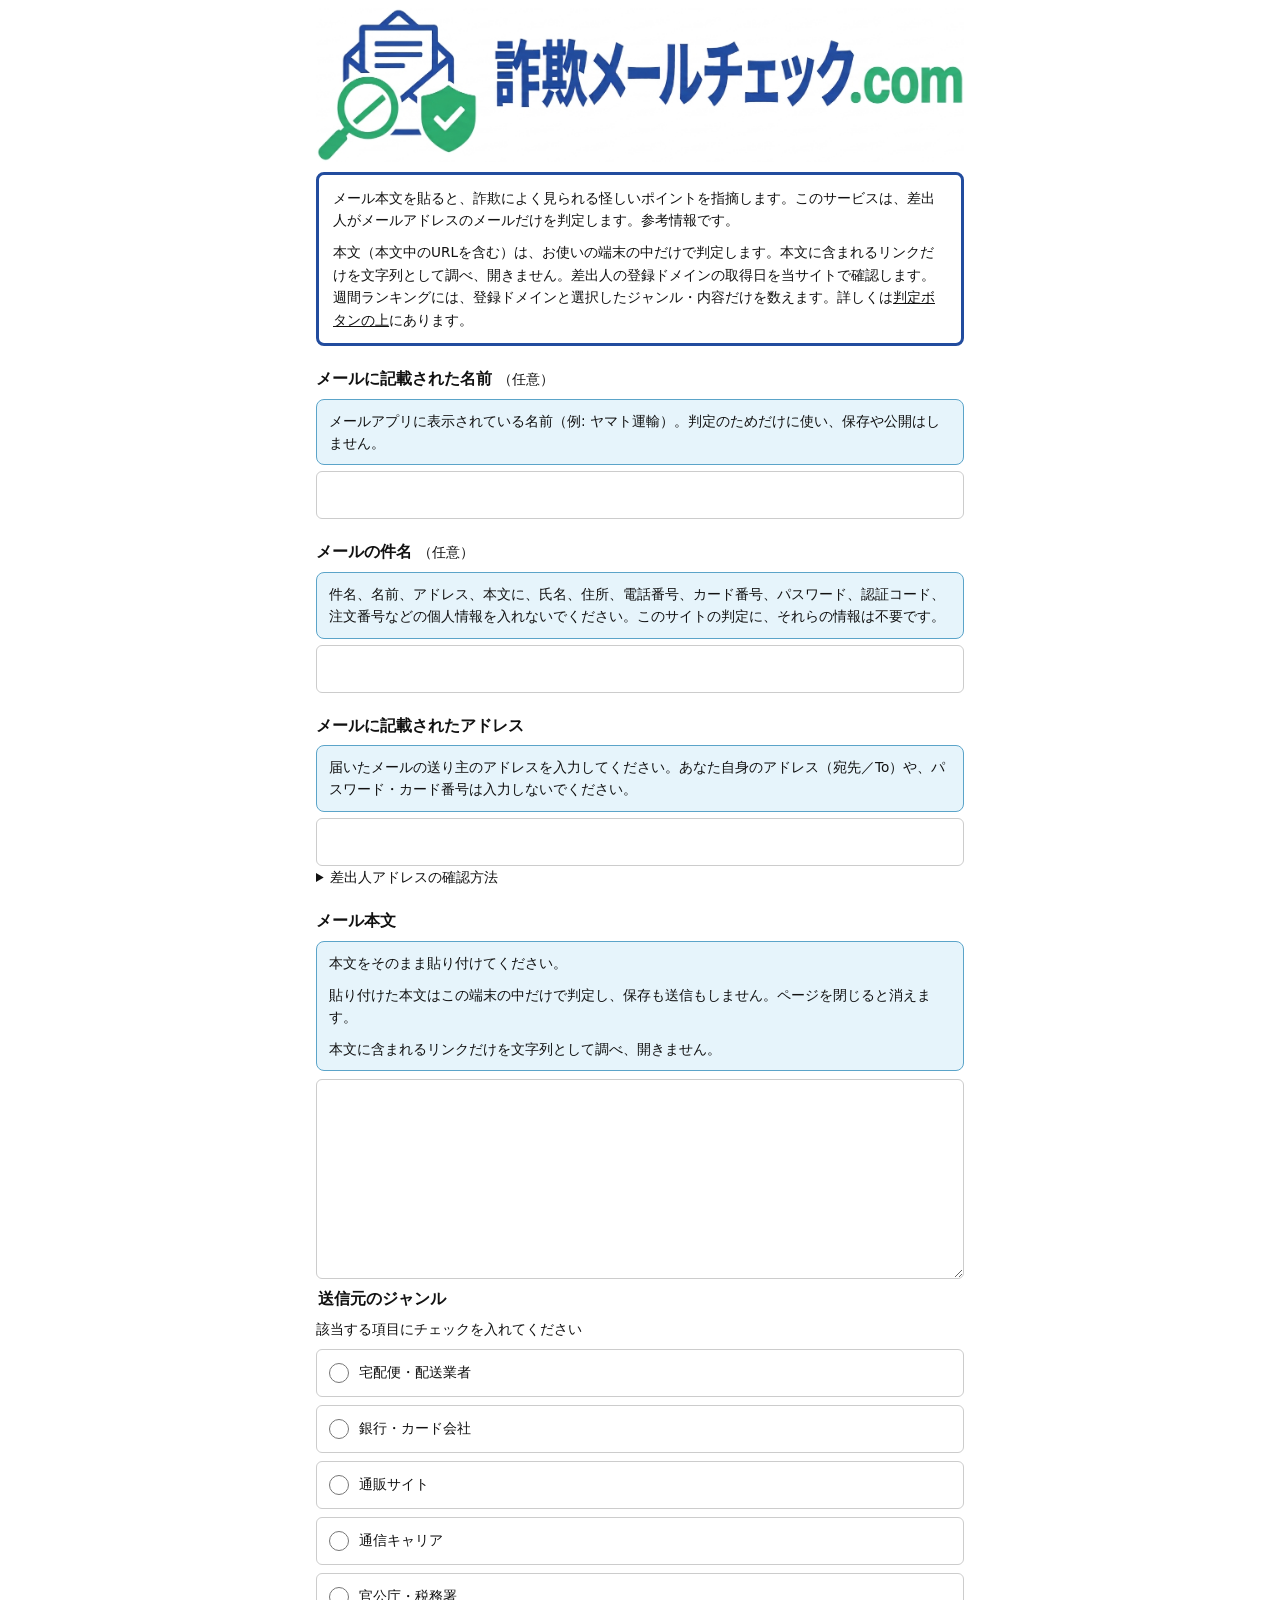
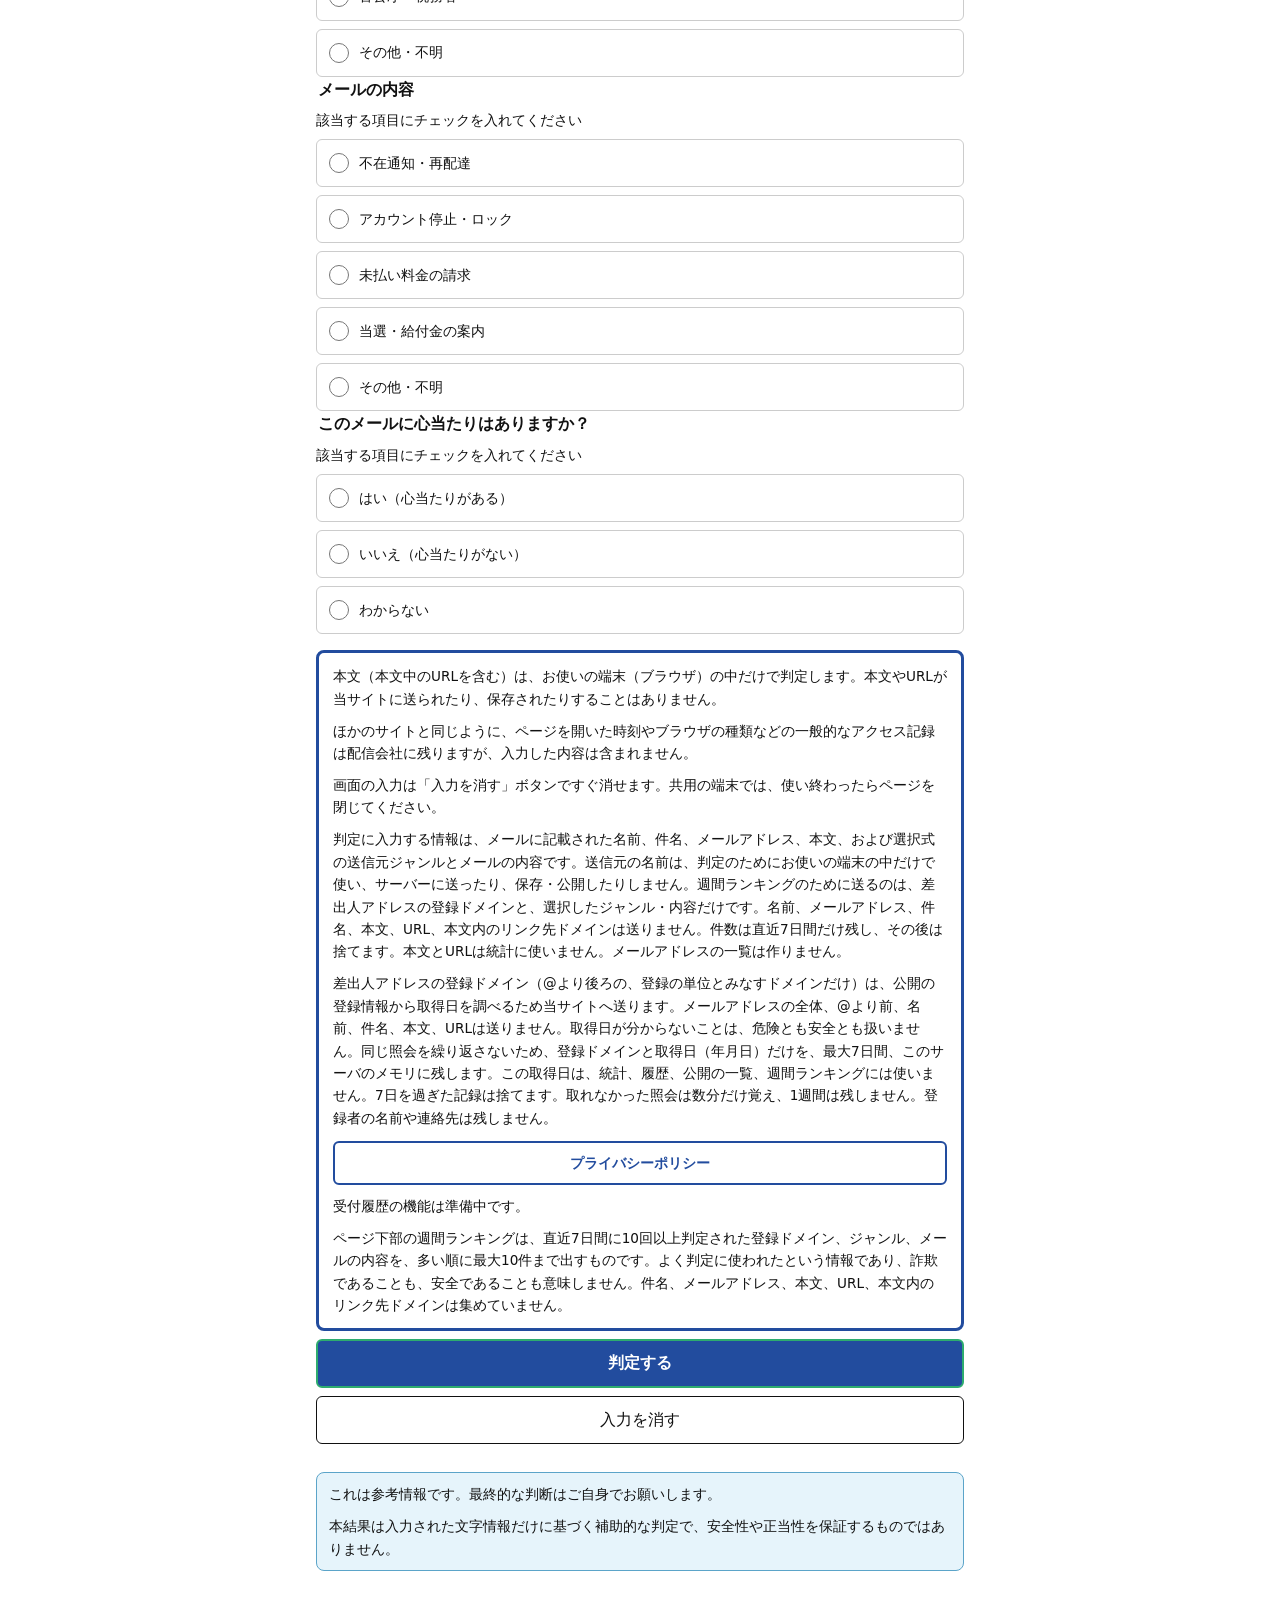
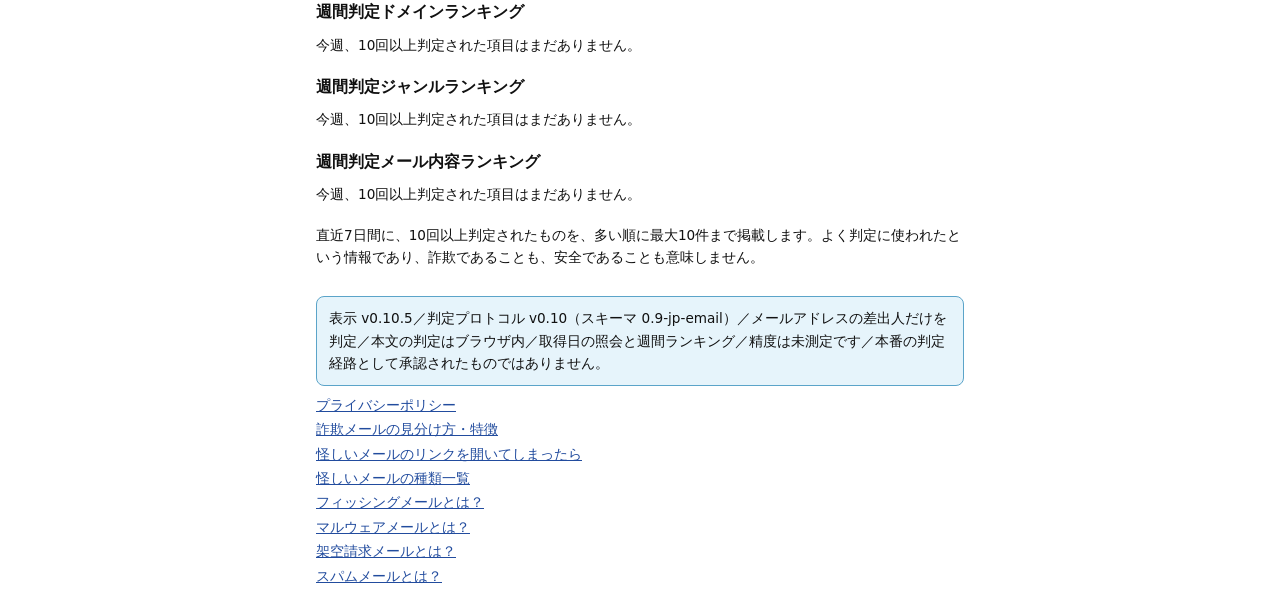
==== index.html @ 8ec95136 "v0.10.5: 判定ボタンの上にプライバシーの説明を戻す 同じ5つの段落を判定するボタンの上の白枠へ戻し、その末尾にプライバシーポリシーへの枠ボタンを置く。判定すると利用規約に同意する、という一文は" ====
<!doctype html>
<html lang="ja">
<head>
<meta charset="utf-8">
<meta name="viewport" content="width=device-width, initial-scale=1">
<title>詐欺メール判定.com — 怪しいメールのチェック（参考情報）</title>
<meta name="description" content="メールの文字情報から、詐欺によく見られる特徴を指摘します。差出人がメールアドレスのメールだけが対象です。参考情報であり、安全性を保証するものではありません。">
<meta property="og:title" content="詐欺メール判定.com">
<meta property="og:description" content="メール本文を貼ると、怪しいポイントを指摘します。参考情報です。">
<link rel="icon" href="data:image/svg+xml,%3Csvg xmlns='http://www.w3.org/2000/svg' viewBox='0 0 64 64'%3E%3Crect x='6' y='14' width='52' height='36' rx='4' fill='none' stroke='%23222' stroke-width='4'/%3E%3Cpath d='M8 17l24 18 24-18' fill='none' stroke='%23222' stroke-width='4'/%3E%3C/svg%3E">
<link rel="stylesheet" href="css/app.css">
</head>
<body class="home">
<a class="skip-link" href="#content">本文へ</a>
<header class="site-header">
  <div class="site-header-inner">
    <!-- ここはサイトのヘッダーです -->
    <h1 class="site-title"><a class="site-wordmark" href="index.html"><img src="img/sagi-mail-check-logo.png" alt="詐欺メールチェック.com" width="1552" height="369"></a></h1>
  </div>
</header>
<main class="site-main" id="content">
  <div class="mail-hantei">
  <div class="intro-block">
    <p class="lead">メール本文を貼ると、詐欺によく見られる怪しいポイントを指摘します。このサービスは、差出人がメールアドレスのメールだけを判定します。参考情報です。</p>
    <p class="privacy">本文（本文中のURLを含む）は、お使いの端末の中だけで判定します。本文に含まれるリンクだけを文字列として調べ、開きません。差出人の登録ドメインの取得日を当サイトで確認します。週間ランキングには、登録ドメインと選択したジャンル・内容だけを数えます。詳しくは<a href="#privacy_detail">判定ボタンの上</a>にあります。</p>
  </div>

  <form id="form" novalidate autocomplete="off" method="post">
    <!-- ここはメールに記載された名前の欄です。判定のその場だけ使い、保存・公開しません。 -->
    <label class="field" for="display_name" id="dn_label">メールに記載された名前 <span class="opt">（任意）</span></label>
    <span class="hint" id="dn_hint">メールアプリに表示されている名前（例: ヤマト運輸）。判定のためだけに使い、保存や公開はしません。</span>
    <input id="display_name" type="text" autocomplete="off" autocapitalize="off" spellcheck="false" maxlength="200">

    <label class="field" for="subject" id="subject_label">メールの件名 <span class="opt">（任意）</span></label>
    <p class="field-warn" id="subject_warn">件名、名前、アドレス、本文に、氏名、住所、電話番号、カード番号、パスワード、認証コード、注文番号などの個人情報を入れないでください。このサイトの判定に、それらの情報は不要です。</p>
    <input id="subject" type="text" autocomplete="off" autocapitalize="off" spellcheck="false" maxlength="300">

    <label class="field" for="from_email" id="from_label">メールに記載されたアドレス</label>
    <p class="from-warn" id="from_warn">届いたメールの送り主のアドレスを入力してください。あなた自身のアドレス（宛先／To）や、パスワード・カード番号は入力しないでください。電話番号やSMS・SNSの送信元は対象外です。</p>
    <input id="from_email" type="text" inputmode="email" autocomplete="off" autocapitalize="off" spellcheck="false" maxlength="320">
    <details class="from-help-details">
      <summary>差出人アドレスの確認方法</summary>
      <div class="from-help-body">
        <span class="hint" id="from_hint">例: notice@example.com</span>
        <p class="from-help" id="from_help">メール上部の差出人名の横にある詳細表示（▼など）を開き、『差出人／From』の@を含むアドレス全体を確認してください。アプリにより表示方法が異なります。返信画面や本文のリンクを開く必要はありません。見つからなければ無理に操作しないでください。</p>
        <p class="from-note" id="from_note">表示名やFromも偽装されるため、本物とは確認できません。</p>
      </div>
    </details>

    <label class="field" for="body" id="body_label">メール本文</label>
    <div class="body-notes">
      <span class="hint">本文をそのまま貼り付けてください。</span>
      <p class="hint" id="body_privacy">貼り付けた本文はこの端末の中だけで判定し、保存も送信もしません。ページを閉じると消えます。</p>
      <p class="hint" id="body_links">本文に含まれるリンクだけを文字列として調べ、開きません。</p>
    </div>
    <textarea id="body" maxlength="50000" autocomplete="off" spellcheck="false"></textarea>


    <!-- ここは送信元のジャンルの欄です -->
    <fieldset class="choice-set" id="genre_set" tabindex="-1">
      <legend id="genre_legend">送信元のジャンル</legend>
      <p class="choice-help">該当する項目にチェックを入れてください</p>
      <div class="choice-group context-group">
        <label class="context-option"><input type="radio" name="sender_genre" value="delivery"> 宅配便・配送業者</label>
        <label class="context-option"><input type="radio" name="sender_genre" value="bank"> 銀行・カード会社</label>
        <label class="context-option"><input type="radio" name="sender_genre" value="ec"> 通販サイト</label>
        <label class="context-option"><input type="radio" name="sender_genre" value="carrier"> 通信キャリア</label>
        <label class="context-option"><input type="radio" name="sender_genre" value="gov"> 官公庁・税務署</label>
        <label class="context-option"><input type="radio" name="sender_genre" value="other"> その他・不明</label>
      </div>
      <p class="choice-missing" id="genre_missing" hidden></p>
    </fieldset>

    <!-- ここはメールの内容の欄です -->
    <fieldset class="choice-set" id="content_set" tabindex="-1">
      <legend id="content_legend">メールの内容</legend>
      <p class="choice-help">該当する項目にチェックを入れてください</p>
      <div class="choice-group context-group">
        <label class="context-option"><input type="radio" name="mail_content" value="undelivered"> 不在通知・再配達</label>
        <label class="context-option"><input type="radio" name="mail_content" value="lock"> アカウント停止・ロック</label>
        <label class="context-option"><input type="radio" name="mail_content" value="unpaid"> 未払い料金の請求</label>
        <label class="context-option"><input type="radio" name="mail_content" value="prize"> 当選・給付金の案内</label>
        <label class="context-option"><input type="radio" name="mail_content" value="other"> その他・不明</label>
      </div>
      <p class="choice-missing" id="content_missing" hidden></p>
    </fieldset>

    <fieldset class="choice-set" id="context_set" tabindex="-1">
      <legend id="ctx_q">このメールに心当たりはありますか？</legend>
      <p class="choice-help">該当する項目にチェックを入れてください</p>
      <div class="context-group">
        <label class="context-option"><input type="radio" name="context_answer" value="yes"> はい（心当たりがある）</label>
        <label class="context-option"><input type="radio" name="context_answer" value="no"> いいえ（心当たりがない）</label>
        <label class="context-option"><input type="radio" name="context_answer" value="unknown"> わからない</label>
      </div>
      <p class="choice-missing" id="context_missing" hidden></p>
    </fieldset>

    <div class="after-form-notes">
    <div class="privacy-detail" id="privacy_detail">
      <p>本文（本文中のURLを含む）は、お使いの端末（ブラウザ）の中だけで判定します。本文やURLが当サイトに送られたり、保存されたりすることはありません。</p>
      <p>ほかのサイトと同じように、ページを開いた時刻やブラウザの種類などの一般的なアクセス記録は配信会社に残りますが、入力した内容は含まれません。</p>
      <p>画面の入力は「入力を消す」ボタンですぐ消せます。共用の端末では、使い終わったらページを閉じてください。</p>
      <p id="privacy_plan">判定に入力する情報は、メールに記載された名前、件名、メールアドレス、本文、および選択式の送信元ジャンルとメールの内容です。送信元の名前は、判定のためにお使いの端末の中だけで使い、サーバーに送ったり、保存・公開したりしません。週間ランキングのために送るのは、差出人アドレスの登録ドメインと、選択したジャンル・内容だけです。名前、メールアドレス、件名、本文、URL、本文内のリンク先ドメインは送りません。件数は直近7日間だけ残し、その後は捨てます。本文とURLは統計に使いません。メールアドレスの一覧は作りません。</p>
      <p id="privacy_domain">差出人アドレスの登録ドメイン（@より後ろの、登録の単位とみなすドメインだけ）は、公開の登録情報から取得日を調べるため当サイトへ送ります。メールアドレスの全体、@より前、名前、件名、本文、URLは送りません。取得日が分からないことは、危険とも安全とも扱いません。同じ照会を繰り返さないため、登録ドメインと取得日（年月日）だけを、最大7日間、このサーバのメモリに残します。この取得日は、統計、履歴、公開の一覧、週間ランキングには使いません。7日を過ぎた記録は捨てます。取れなかった照会は数分だけ覚え、1週間は残しません。登録者の名前や連絡先は残しません。</p>
      <a class="privacy-page-link" href="privacy.html">プライバシーポリシー</a>
    </div>
    <p id="history_pending">受付履歴の機能は準備中です。</p>
    <p class="stat-note" id="stats_note">ページ下部の週間ランキングは、直近7日間に10回以上判定された登録ドメイン、ジャンル、メールの内容を、多い順に最大10件まで出すものです。よく判定に使われたという情報であり、詐欺であることも、安全であることも意味しません。件名、メールアドレス、本文、URL、本文内のリンク先ドメインは集めていません。</p>
    </div>
    <!-- ここは選択不足の案内の欄です -->
    <p class="choice-missing" id="choice_summary" hidden></p>
    <button type="submit" id="check">判定する</button>
    <button type="button" id="clear">入力を消す</button>
    <section id="history_panel" hidden>
      <h2>このアドレスの受付履歴</h2>
      <p id="history_query_note">まだ照会していません。この画面には履歴の照会先がありません。</p>
      <p id="history_limit_note">回数の多い順に、最大30件まで表示します。</p>
      <p id="history_domain_note">同じドメインの別アドレスや、偽装された送信元も含まれます。ドメイン名は送信元の真正性を示しません。</p>
      <p id="history_link_domain_note">本文内のリンク先ドメインは、本文に書かれていた文字です。リンクではありません。アクセスしないでください。悪意のあるサイトが含まれることがあります。送信者側が自由に書けるため、掲載は安全であることも危険であることも意味しません。</p>
      <p class="hint">件名は、この端末の画面に出しているだけです。共用の端末では他の人に見えることがあります。「入力を消す」で消せます。伏せ字は完全な除去を保証しません。</p>
      <p id="history_subject">（件名なし）</p>
      <button type="button" id="history_query">このアドレスの受付履歴を見る</button>
      <div id="history_result"></div>
      <label class="context-option" for="history_consent"><input type="checkbox" id="history_consent"> 統計への受付登録に同意する（初期はオフ）</label>
      <p class="hint" id="history_consent_note">同意は、差出人のドメインと、選択したジャンル・内容を統計対象の判定受付として送るための別操作です。名前、件名、本文、URLは送りません。入力した人の同意は、送信元本人の同意ではありません。現在この画面には送信先がありません。</p>
      <button type="button" id="history_submit">統計対象として送る</button>
      <p id="history_submit_result"></p>
      <p><a class="terms-public" href="terms.html" hidden>利用規約（下書き）</a></p>
    </section>
  </form>

  <section id="result" aria-live="polite"></section>
  </div>

  <footer>
    <div class="body-notes">
      <!-- ここは免責の欄です -->
      <p>これは参考情報です。最終的な判断はご自身でお願いします。</p>
      <p>本結果は入力された文字情報だけに基づく補助的な判定で、安全性や正当性を保証するものではありません。</p>
    </div>
    <div class="weekly-rankings" id="weekly_rankings">
      <section class="weekly-rank">
        <!-- ここは週間判定ドメインランキングの欄です -->
        <h2>週間判定ドメインランキング</h2>
        <div id="rank_domains"></div>
      </section>
      <section class="weekly-rank">
        <!-- ここは週間判定ジャンルランキングの欄です -->
        <h2>週間判定ジャンルランキング</h2>
        <div id="rank_genres"></div>
      </section>
      <section class="weekly-rank">
        <!-- ここは週間判定メール内容ランキングの欄です -->
        <h2>週間判定メール内容ランキング</h2>
        <div id="rank_contents"></div>
      </section>
      <p class="weekly-rank-note">直近7日間に、10回以上判定されたものを、多い順に最大10件まで掲載します。よく判定に使われたという情報であり、詐欺であることも、安全であることも意味しません。</p>
    </div>
    <!-- ここは版表示の欄です -->
    <p class="body-notes">表示 v0.10.5／判定プロトコル v0.10（スキーマ 0.9-jp-email）／メールアドレスの差出人だけを判定／本文の判定はブラウザ内／取得日の照会と週間ランキング／精度は未測定です／本番の判定経路として承認されたものではありません。</p>
    <p><a class="terms-public" href="terms.html" hidden>利用規約（下書き）</a></p>
    <p id="list_link" hidden><a href="list.html">判定に使われたアドレス一覧</a></p>
    <nav class="guide-links" aria-label="解説ページ">
      <!-- ここは解説ページへの案内の欄です -->
      <a href="privacy.html">プライバシーポリシー</a>
      <a href="guides/how-to-spot.html">詐欺メールの見分け方・特徴</a>
      <a href="guides/if-you-opened.html">怪しいメールのリンクを開いてしまったら</a>
      <a href="guides/types.html">怪しいメールの種類一覧</a>
      <a href="guides/phishing.html">フィッシングメールとは？</a>
      <a href="guides/malware.html">マルウェアメールとは？</a>
      <a href="guides/billing.html">架空請求メールとは？</a>
      <a href="guides/spam.html">スパムメールとは？</a>
    </nav>
  </footer>
</main>
<script src="js/flags.js"></script>
<script src="js/protocol-data.js"></script>
<script src="js/judge.js"></script>
<script src="js/domain-age.js"></script>
<script src="js/weekly-rank.js"></script>
<script src="js/stage2-public.js"></script>
<script src="js/ui.js"></script>
</body>
</html>
---- css/app.css ----
/*
詐欺メール判定.com の静的スタイル。
白地。肌色の背景は使わず、白地＋太い紺の枠。黄色の背景は薄い水色。
License: GPL-2.0-or-later
License URI: https://www.gnu.org/licenses/gpl-2.0.html
*/

/* Design tokens
   --navy       #224C9E  ヘッダーロゴ「詐欺メールチェック」の字の実色。枠と下端の案内リンク。
   --logo-green #2EAC6F  ロゴの虫眼鏡と「.com」の実色。判定ボタンの枠。
   --frame      3px solid var(--navy)  旧い肌色ブロックの枠。
   --sky        #E6F4FB  旧い黄色背景の代わりの薄い水色。
   --sky-line   #5BA4C9  その枠。水色に合わせた青。
   --body-text  0.85rem  .weekly-rank-note の計算サイズ（ルート16pxで13.6px）。太字以外はこれ。
   --ink        #111111  見出し・項目・本文の文字色。
   Contrast (WCAG 2.1 AA テキスト 4.5:1 以上):
   #111 on #FFF     18.88:1
   #111 on #E6F4FB  16.81:1
   #224C9E on #FFF   8.09:1（案内リンク）
   #FFF on #224C9E   8.09:1（判定ボタンの白文字）
*/
:root {
  --ink: #111111;
  --paper: #ffffff;
  --navy: #224C9E;
  --logo-green: #2EAC6F;
  --frame: 3px solid var(--navy);
  --sky: #E6F4FB;
  --sky-line: #5BA4C9;
  --body-text: 0.85rem;
  --line: #cccccc;
}


/* Zen Kaku Gothic New (SIL Open Font License 1.1) — サイト名用。
   https://fonts.google.com/specimen/Zen+Kaku+Gothic+New */
@font-face {
  font-family: "Zen Kaku Gothic New";
  font-style: normal;
  font-weight: 500;
  font-display: swap;
  src: url("../fonts/zenkaku-latin-500.woff2") format("woff2");
  unicode-range: U+0000-00FF, U+0131, U+0152-0153, U+02BB-02BC, U+02C6, U+02DA, U+02DC, U+2000-206F, U+2074, U+20AC, U+2122, U+2191, U+2193, U+2212, U+2215, U+FEFF, U+FFFD;
}
@font-face {
  font-family: "Zen Kaku Gothic New";
  font-style: normal;
  font-weight: 500;
  font-display: swap;
  src: url("../fonts/zenkaku-jp-500.woff2") format("woff2");
  unicode-range: U+3000-30FF, U+31F0-31FF, U+3200-9FFF, U+F900-FAFF, U+FF00-FFEF;
}
@font-face {
  font-family: "Zen Kaku Gothic New";
  font-style: normal;
  font-weight: 900;
  font-display: swap;
  src: url("../fonts/zenkaku-latin-900.woff2") format("woff2");
  unicode-range: U+0000-00FF, U+0131, U+0152-0153, U+02BB-02BC, U+02C6, U+02DA, U+02DC, U+2000-206F, U+2074, U+20AC, U+2122, U+2191, U+2193, U+2212, U+2215, U+FEFF, U+FFFD;
}
@font-face {
  font-family: "Zen Kaku Gothic New";
  font-style: normal;
  font-weight: 900;
  font-display: swap;
  src: url("../fonts/zenkaku-jp-900.woff2") format("woff2");
  unicode-range: U+3000-30FF, U+31F0-31FF, U+3200-9FFF, U+F900-FAFF, U+FF00-FFEF;
}

*, *::before, *::after { box-sizing: border-box; }
html { -webkit-text-size-adjust: 100%; }
body {
  background: var(--paper);
  color: var(--ink);
  font-family: "Hiragino Sans", "Hiragino Kaku Gothic ProN", "Noto Sans CJK JP", "Noto Sans JP", "Yu Gothic", "YuGothic", "Meiryo", system-ui, sans-serif;
  margin: 0;
  line-height: 1.65;
  font-size: var(--body-text);
}
a { color: var(--ink); }
h1, h2, h3, h4, legend, label, th {
  color: var(--ink);
}
main { max-width: 680px; margin: 16px auto 28px; padding: 0 16px; }
h1 { font-size: 1.6rem; margin: 0 0 4px; letter-spacing: 0.02em; }
h2 { font-size: 1.5rem; }
h3 { font-size: 1.17rem; }

/* Explanatory text: one white block per group, thick navy frame */
.intro-block,
.from-help-body,
.after-form-notes,
.limit-box,
.list-warn,
.history-banner,
.context-note,
.disclaimer {
  color: var(--ink);
  background: #fff;
  border: var(--frame);
  border-radius: 8px;
  padding: 12px 14px;
}
.intro-block { margin: 0 0 8px; }
.intro-block p,
.body-notes p,
.body-notes .hint,
.from-help-body p,
.from-help-body .hint,
.after-form-notes p,
.privacy-detail p {
  background: none;
  padding: 0;
  margin: 0 0 0.7em;
  border-radius: 0;
}
.intro-block p:last-child,
.body-notes p:last-child,
.body-notes .hint:last-child,
.from-help-body p:last-child,
.from-help-body .hint:last-child,
.after-form-notes > :last-child,
.privacy-detail p:last-child {
  margin-bottom: 0;
}
p.lead { margin: 0 0 0.7em; }
.privacy { margin: 0; }
/* Short field hints: plain text, no individual boxes */
.hint { display: block; font-weight: 400; margin: 2px 0 6px; color: var(--ink); background: none; padding: 0; }
/* 名前・本文の説明は、件名・アドレスの説明（注意の水色）と同じ背景色 */
#dn_hint,
.body-notes {
  background: var(--sky);
  border: 1px solid var(--sky-line);
  border-radius: 8px;
  color: var(--ink);
  padding: 10px 12px;
  margin: 6px 0;
}
.choice-missing {
  background: #FDECEF;
  border: 1px solid #E89AAE;
  border-radius: 8px;
  color: var(--ink);
  padding: 10px 12px;
  margin: 6px 0;
}
#dn_hint { display: block; font-weight: 400; }
.body-notes { margin: 2px 0 8px; }
.from-help-body { margin: 8px 0 0; }
.after-form-notes { margin: 16px 0 8px; }
.privacy-detail, .stat-note, #history_pending { margin: 0 0 0.7em; background: none; padding: 0; }
a.privacy-page-link {
  display: flex;
  align-items: center;
  justify-content: center;
  min-height: 44px;
  margin: 12px 0 0;
  padding: 8px 16px;
  border: 2px solid var(--navy);
  border-radius: 6px;
  background: #fff;
  color: var(--navy);
  font-weight: 700;
  text-align: center;
  text-decoration: none;
}
a.privacy-page-link:hover, a.privacy-page-link:focus { background: #fff; color: var(--navy); text-decoration: underline; }
.context-note { margin: 0 0 12px; }
.disclaimer { display: block; margin-top: 14px; }
.list-warn { font-weight: 700; font-size: 1rem; }
.limit-box { margin: 12px 0 20px; }
.limit-box h2 { font-size: 1.05rem; margin: 0 0 8px; color: var(--ink); }

/* Caution blocks: pale sky blue, black text */
.from-warn,
.field-warn,
.draft-notice,
.safety-banner,
.lead-alert {
  background: var(--sky);
  border: 1px solid var(--sky-line);
  border-radius: 8px;
  color: var(--ink);
}
.from-warn,
.field-warn { padding: 10px 12px; margin: 6px 0; }
.domain-age-note {
  background: var(--sky);
  border: 1px solid var(--sky-line);
  border-radius: 8px;
  color: var(--ink);
  padding: 10px 12px;
  margin: 0 0 12px;
}
.domain-age-note.domain-age-mild {
  background: #fff;
  border: var(--frame);
}
/* Rankings and the note under them stay white, with no frame. */
.weekly-rankings {
  margin: 28px 0;
  padding: 0;
  background: #fff;
  border: 0;
  border-radius: 0;
}
.weekly-rankings .weekly-rank-note,
.weekly-rankings .weekly-rank {
  background: none;
  border: 0;
  border-radius: 0;
  color: var(--ink);
  padding: 0;
  margin: 0;
}
.weekly-rankings .weekly-rank + .weekly-rank,
.weekly-rankings .weekly-rank-note {
  margin-top: 18px;
}
.weekly-rank-note { font-size: var(--body-text); }
.weekly-rank h2 { font-size: 1rem; margin: 0 0 8px; color: var(--ink); }
.weekly-rank-list { list-style: none; margin: 0; padding: 0; }
.weekly-rank-list li { display: flex; gap: 8px; align-items: baseline; margin: 4px 0; }
.rank-pos { font-weight: 700; min-width: 3.2em; }
.rank-label { flex: 1; overflow-wrap: anywhere; }
.rank-count { white-space: nowrap; }
.weekly-rank-empty { margin: 0; }
.draft-notice { padding: 10px 12px; font-weight: 700; font-size: 1rem; }
.safety-banner {
  border-width: 2px;
  padding: 12px 14px;
  margin: 0 0 14px;
  font-weight: 700;
  font-size: 1rem;
}
.lead-alert {
  border-width: 2px;
  padding: 12px 14px;
  margin: 0 0 14px;
}
.lead-alert h2 { margin: 0 0 8px; font-size: 1.12rem; color: var(--ink); line-height: 1.45; }

fieldset { border: none; margin: 0; padding: 0; }
legend, label.field { display: block; font-weight: 700; font-size: 1rem; color: var(--ink); margin: 20px 0 6px; }
.choice-help { margin: 0 0 8px; font-weight: 400; font-size: var(--body-text); color: var(--ink); }
.choice-missing[hidden] { display: none; }
fieldset.choice-set:focus { outline: 2px solid var(--ink); outline-offset: 2px; }
.req { color: #b00000; font-weight: 700; font-size: 0.85rem; margin-left: 4px; }
.opt { font-weight: 400; font-size: var(--body-text); color: var(--ink); }
input[type="text"], input[type="email"], textarea, select {
  width: 100%; padding: 12px; border: 1px solid var(--line); border-radius: 6px;
  font-size: 16px; font-family: inherit; background: var(--paper); color: var(--ink); min-height: 48px;
}
input:focus, textarea:focus, select:focus { outline: 2px solid var(--ink); outline-offset: 1px; border-color: var(--ink); }
textarea { height: 200px; resize: vertical; min-height: 120px; }
.context-group { display: flex; flex-direction: column; gap: 8px; margin-top: 6px; }
.context-option {
  display: flex; align-items: center; gap: 10px; min-height: 48px;
  padding: 10px 12px; border: 1px solid var(--line); border-radius: 6px; cursor: pointer;
  color: var(--ink); background: var(--paper); font-weight: 400; font-size: var(--body-text);
}
.context-option:has(input:checked) { border: var(--frame); background: #fff; }
.context-option input { width: 20px; height: 20px; margin: 0; flex-shrink: 0; }
.channel-row { display: flex; gap: 10px; flex-wrap: wrap; }
.channel-row label {
  display: flex; align-items: center; gap: 8px; min-height: 48px;
  padding: 8px 14px; border: 1px solid var(--line); border-radius: 6px; cursor: pointer; font-weight: 400;
  font-size: var(--body-text);
  color: var(--ink); background: var(--paper);
}
.channel-row label:has(input:checked) { border: var(--frame); background: #fff; }
.channel-row input { width: 18px; height: 18px; margin: 0; }
.optional-block { margin-top: 8px; padding-top: 8px; border-top: 1px dashed var(--line); }
.terms-agree { margin: 22px 0 10px; line-height: 1.7; color: var(--ink); }
.terms-agree a { color: var(--ink); font-weight: 700; font-size: 1rem; }

/* 判定する is white on navy, with the logo green frame. 入力を消す stays black on white. */
button#check,
button#clear,
button#history_query,
button#history_submit {
  margin-top: 8px; min-height: 48px; padding: 12px 32px; font-size: 16px; font-family: inherit;
  border-radius: 6px; cursor: pointer; width: 100%; color: var(--ink); background: var(--paper);
  touch-action: manipulation;
}
button#check { margin-top: 0; border: 2px solid var(--logo-green); background: var(--navy); color: #fff; font-weight: 700; }
button#check:hover, button#check:active { background: #183672; color: #fff; }
button#clear, button#history_query, button#history_submit { border: 1px solid var(--ink); }
button#clear:hover, button#history_query:hover, button#history_submit:hover { background: #fff; }
button:disabled { opacity: 0.45; cursor: default; }
button:focus { outline: 2px solid var(--ink); outline-offset: 2px; }

#result { margin-top: 28px; border: 1px solid var(--line); border-radius: 8px; padding: 18px; display: none; background: var(--paper); }
#result.show { display: block; }
.verdict-head { margin: 0 0 10px; font-size: 1.25rem; line-height: 1.4; color: var(--ink); }
/* Verdicts keep a colored border for support, but the heading text stays black
   and already names the level (S/M/W/N) so color is not the only cue. */
.v-strong .verdict-head,
.v-review .verdict-head,
.v-none .verdict-head,
.v-insuff .verdict-head,
.v-red .verdict-head,
.v-yellow .verdict-head,
.v-grey .verdict-head { color: var(--ink); }
.v-red { border-color: #b00000; border-width: 2px; }
.v-yellow { border-color: #8a5200; border-width: 2px; }
.v-grey { border-color: #555555; border-width: 2px; background: #fafafa; }
/* #result sets the resting border. The tone classes have to match that id or the frame stays grey. */
#result.v-red { border-color: #b00000; border-width: 2px; }
#result.v-yellow { border-color: #8a5200; border-width: 2px; }
#result.v-grey { border-color: #555555; border-width: 2px; background: #fafafa; }
.verdict-body { margin: 0 0 12px; color: var(--ink); }
.meta-row { display: flex; flex-wrap: wrap; gap: 8px 16px; color: var(--ink); margin: 0 0 12px; }
.meta-row span { white-space: nowrap; }
h2.sec, h3.sec { font-size: 1rem; margin: 16px 0 6px; color: var(--ink); }
#points, #actions { margin: 0; padding-left: 1.2em; }
#points li, #actions li { margin: 8px 0; overflow-wrap: anywhere; word-break: break-word; }

footer {
  margin: 8px 0 24px;
  padding: 0;
  border: 0;
  border-radius: 0;
  color: var(--ink);
  font-size: var(--body-text);
  background: none;
}
body.home footer { margin-top: 28px; }
footer p { margin: 8px 0; }
footer a { color: var(--ink); }
.guide-links {
  display: flex;
  flex-direction: column;
  align-items: flex-start;
  gap: 2px;
  margin: 8px 0 0;
}
.guide-links a {
  color: var(--navy);
  font-weight: 400;
  font-size: var(--body-text);
  line-height: 1.65;
}

@media (max-width: 480px) {
  main { margin: 10px auto 20px; padding: 0 14px; }
  h1 { font-size: 1.35rem; }
}

.notes { margin: 0 0 12px; padding-left: 1.2em; color: var(--ink); }
.input-summary { margin: 0 0 16px; padding-bottom: 12px; border-bottom: 1px solid var(--line); }
.summary-label { margin: 0; font-weight: 700; font-size: 1rem; color: var(--ink); }
.summary-subject, #history_subject, .history-record-subject, #list_rows, #list_domains, #list_link_domains { margin: 2px 0 0; overflow-wrap: anywhere; word-break: break-word; }
.result-guides a { margin-right: 0.6em; color: var(--ink); }
.guide h1 { font-size: 1.35rem; }
.guide h2 { font-size: 1.08rem; margin-top: 1.4em; color: var(--ink); }
.guide table { width: 100%; border-collapse: collapse; }
.guide th, .guide td { border: 1px solid var(--line); padding: 8px; vertical-align: top; text-align: left; color: var(--ink); }
.guide th { background: #fff; border: var(--frame); font-weight: 700; font-size: 0.92rem; }
.guide a { overflow-wrap: anywhere; color: var(--ink); }
#subject_warn, #list_subject_note { overflow-wrap: anywhere; }
details.more { margin-top: 8px; }
details.more summary { cursor: pointer; color: var(--ink); min-height: 32px; }
#history_panel { margin-top: 16px; }
#history_panel h2 { font-size: 1.05rem; margin: 12px 0 6px; color: var(--ink); }
.url-item { border-top: 1px solid var(--line); padding-top: 8px; margin-top: 8px; }
.url-literal, .url-host, .url-boundary, .url-match, .url-feat, .purpose-expl, .purpose-fixed, .purpose-span {
  overflow-wrap: anywhere; word-break: break-word;
}
.url-literal { color: var(--ink); text-decoration: none; background: #fff; border: var(--frame); padding: 8px; border-radius: 6px; font-family: "Noto Sans Mono CJK JP", ui-monospace, monospace; }
.terms-near { margin: 0 0 8px; }
.placeholder { background: var(--sky); padding: 0 4px; }

/* Theme chrome */
.skip-link { position: absolute; left: -999px; top: 0; background: var(--ink); color: var(--paper); padding: 8px 12px; z-index: 100; }
.skip-link:focus { left: 8px; }

.site-header {
  background: #fff;
  border: 0;
}
.site-header-inner {
  max-width: 680px;
  margin: 0 auto;
  padding: 8px 16px 0;
  display: flex;
  flex-direction: column;
  align-items: stretch;
  gap: 0;
}
.site-title { margin: 0; text-align: center; }
.site-wordmark {
  display: block;
  width: 100%;
  box-sizing: border-box;
  text-decoration: none;
  line-height: 0;
  background: none;
  border: 0;
  border-radius: 0;
  box-shadow: none;
  padding: 0;
}
.site-wordmark img {
  display: block;
  width: 100%;
  height: auto;
}
.site-wordmark:hover, .site-wordmark:focus { text-decoration: none; }
.site-wordmark:focus { outline: 2px solid var(--ink); outline-offset: 4px; }

/* Front page already has the site name in the header h1; hide the duplicate in the form. */
body.home .mail-hantei > h1 { display: none; }

.nav-primary { margin: 0; }
.nav-primary ul {
  list-style: none;
  margin: 0;
  padding: 0;
  display: flex;
  flex-wrap: wrap;
  justify-content: center;
  gap: 4px 16px;
}
.nav-primary a {
  color: var(--ink);
  text-decoration: none;
  font-size: 0.95rem;
  font-weight: 700;
  min-height: 44px;
  display: inline-flex;
  align-items: center;
}
.nav-primary a:hover, .nav-primary a:focus { text-decoration: underline; }
.nav-primary .current-menu-item > a { text-decoration: underline; }

.site-main { max-width: 680px; margin: 16px auto 28px; padding: 0 16px; }
body.home .site-main { margin-top: 10px; }
body.home .page-title { display: none; }
.page-title { font-size: 1.6rem; margin: 0 0 12px; letter-spacing: 0.02em; color: var(--ink); }
body.page-slug-guides .page-title,
body.page-child-of-guides .page-title,
.guide-page .page-title { font-size: 1.35rem; }
.entry-content { overflow-wrap: anywhere; color: var(--ink); }

/* Guide / terms body: black text on white, thick navy frame */
.guide-page .entry-content {
  background: #fff;
  color: var(--ink);
  padding: 16px 16px 8px;
  border-radius: 8px;
  border: var(--frame);
}
.guide-page .entry-content .limit-box,
.guide-page .entry-content .draft-notice {
  background: var(--paper);
}
.guide-page .entry-content .draft-notice { background: var(--sky); }
.guide-page .entry-content a { color: var(--ink); }

@media (max-width: 480px) {
  .site-main { margin: 10px auto 20px; padding: 0 14px; }
  body.home .site-main { margin-top: 8px; }
  .site-header-inner { padding: 6px 14px 0; }
}

/*
 * Contacts table: always stacked (content column is 680px, 4 long columns
 * do not fit without horizontal scroll). Readable on a 375px phone.
 */
body.page-slug-contacts .entry-content table,
body.page-slug-contacts .guide table {
  display: block;
  width: 100%;
  max-width: 100%;
  border-collapse: separate;
  border: none;
  overflow-x: visible;
}
body.page-slug-contacts .entry-content thead {
  position: absolute;
  width: 1px;
  height: 1px;
  padding: 0;
  margin: -1px;
  overflow: hidden;
  clip: rect(0, 0, 0, 0);
  white-space: nowrap;
  border: 0;
}
body.page-slug-contacts .entry-content tbody,
body.page-slug-contacts .entry-content tr,
body.page-slug-contacts .entry-content td {
  display: block;
  width: 100%;
  max-width: 100%;
  min-width: 0;
}
body.page-slug-contacts .entry-content tr {
  background: #fff;
  border: var(--frame);
  border-radius: 8px;
  margin: 0 0 14px;
  padding: 10px 12px;
}
body.page-slug-contacts .entry-content td {
  border: none;
  border-bottom: 1px solid var(--line);
  padding: 8px 0;
}
body.page-slug-contacts .entry-content td:last-child { border-bottom: none; }
body.page-slug-contacts .entry-content td::before {
  display: block;
  font-weight: 700;
  font-size: 1rem;
  color: var(--ink);
  margin-bottom: 4px;
}
body.page-slug-contacts .entry-content td:nth-child(1)::before { content: "窓口"; }
body.page-slug-contacts .entry-content td:nth-child(2)::before { content: "使い方"; }
body.page-slug-contacts .entry-content td:nth-child(3)::before { content: "番号・時間"; }
body.page-slug-contacts .entry-content td:nth-child(4)::before { content: "出典"; }

.entry-content table,
.guide table {
  max-width: 100%;
}
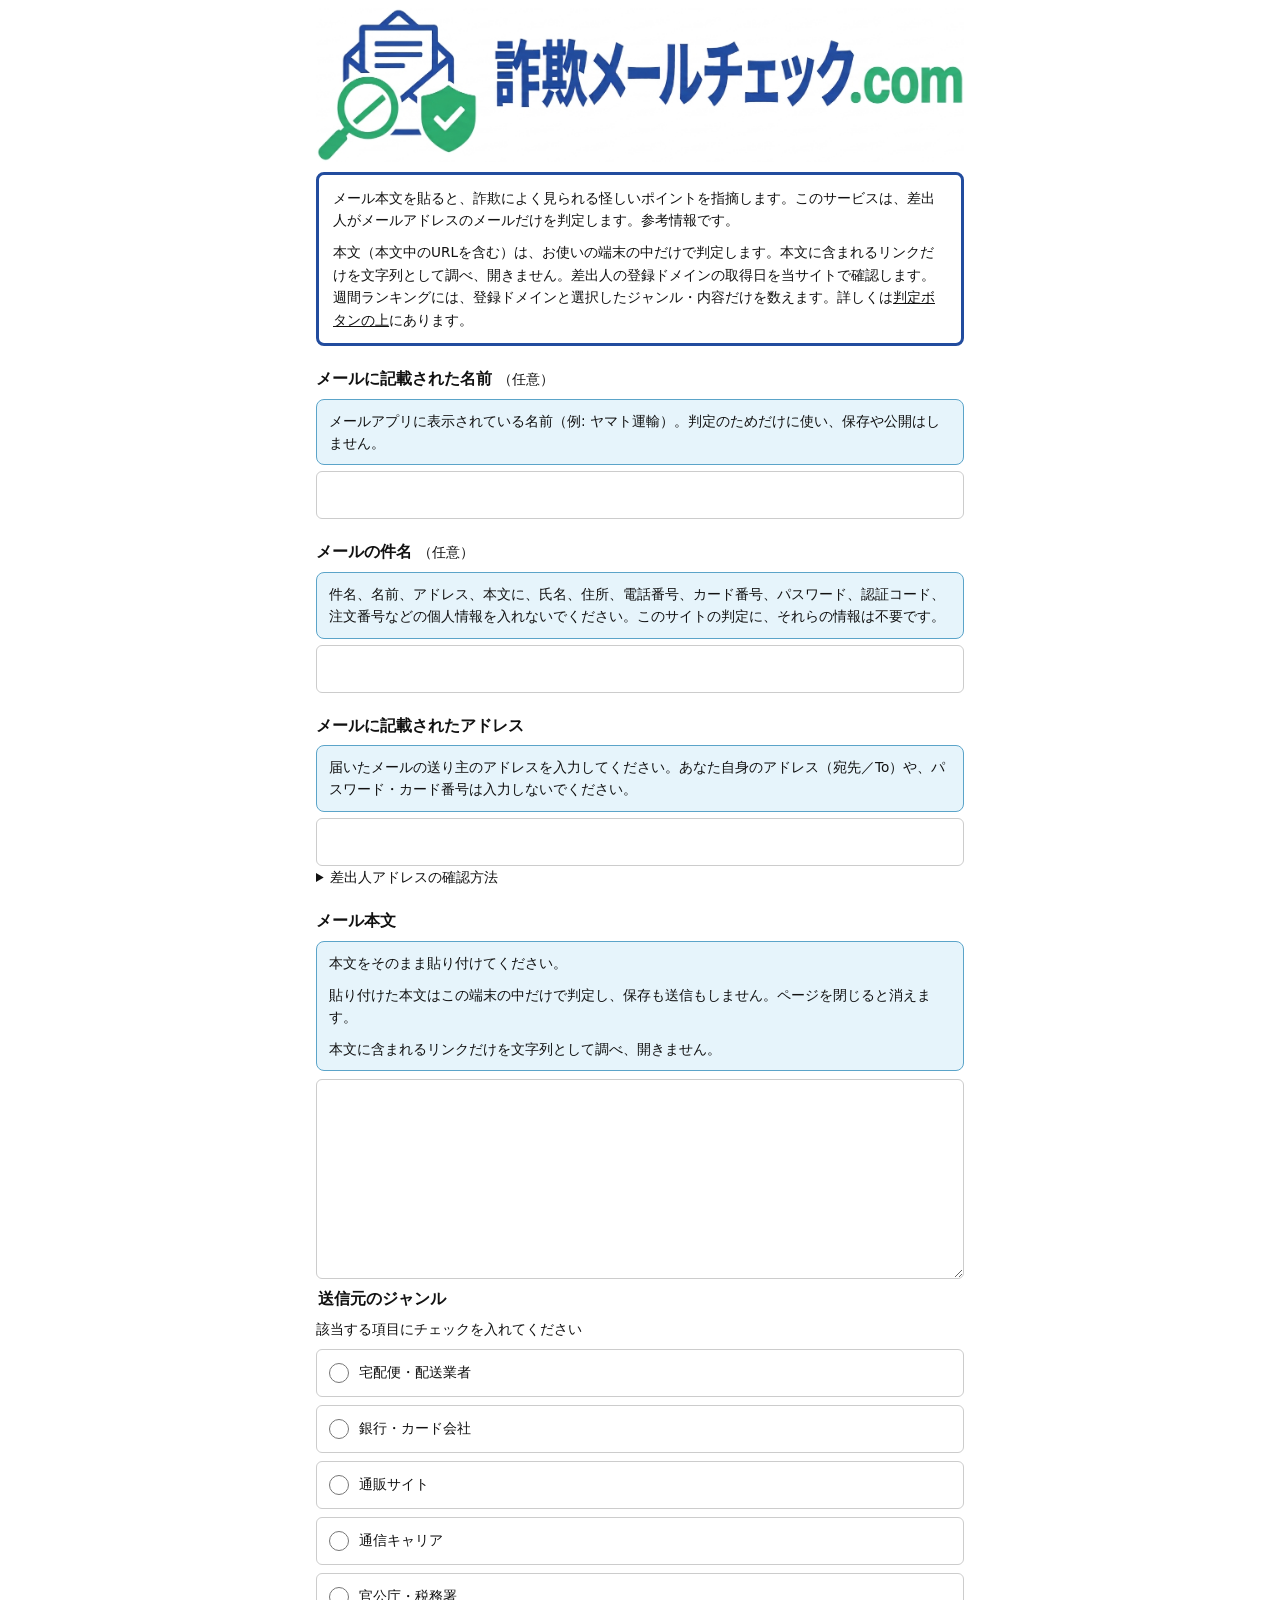
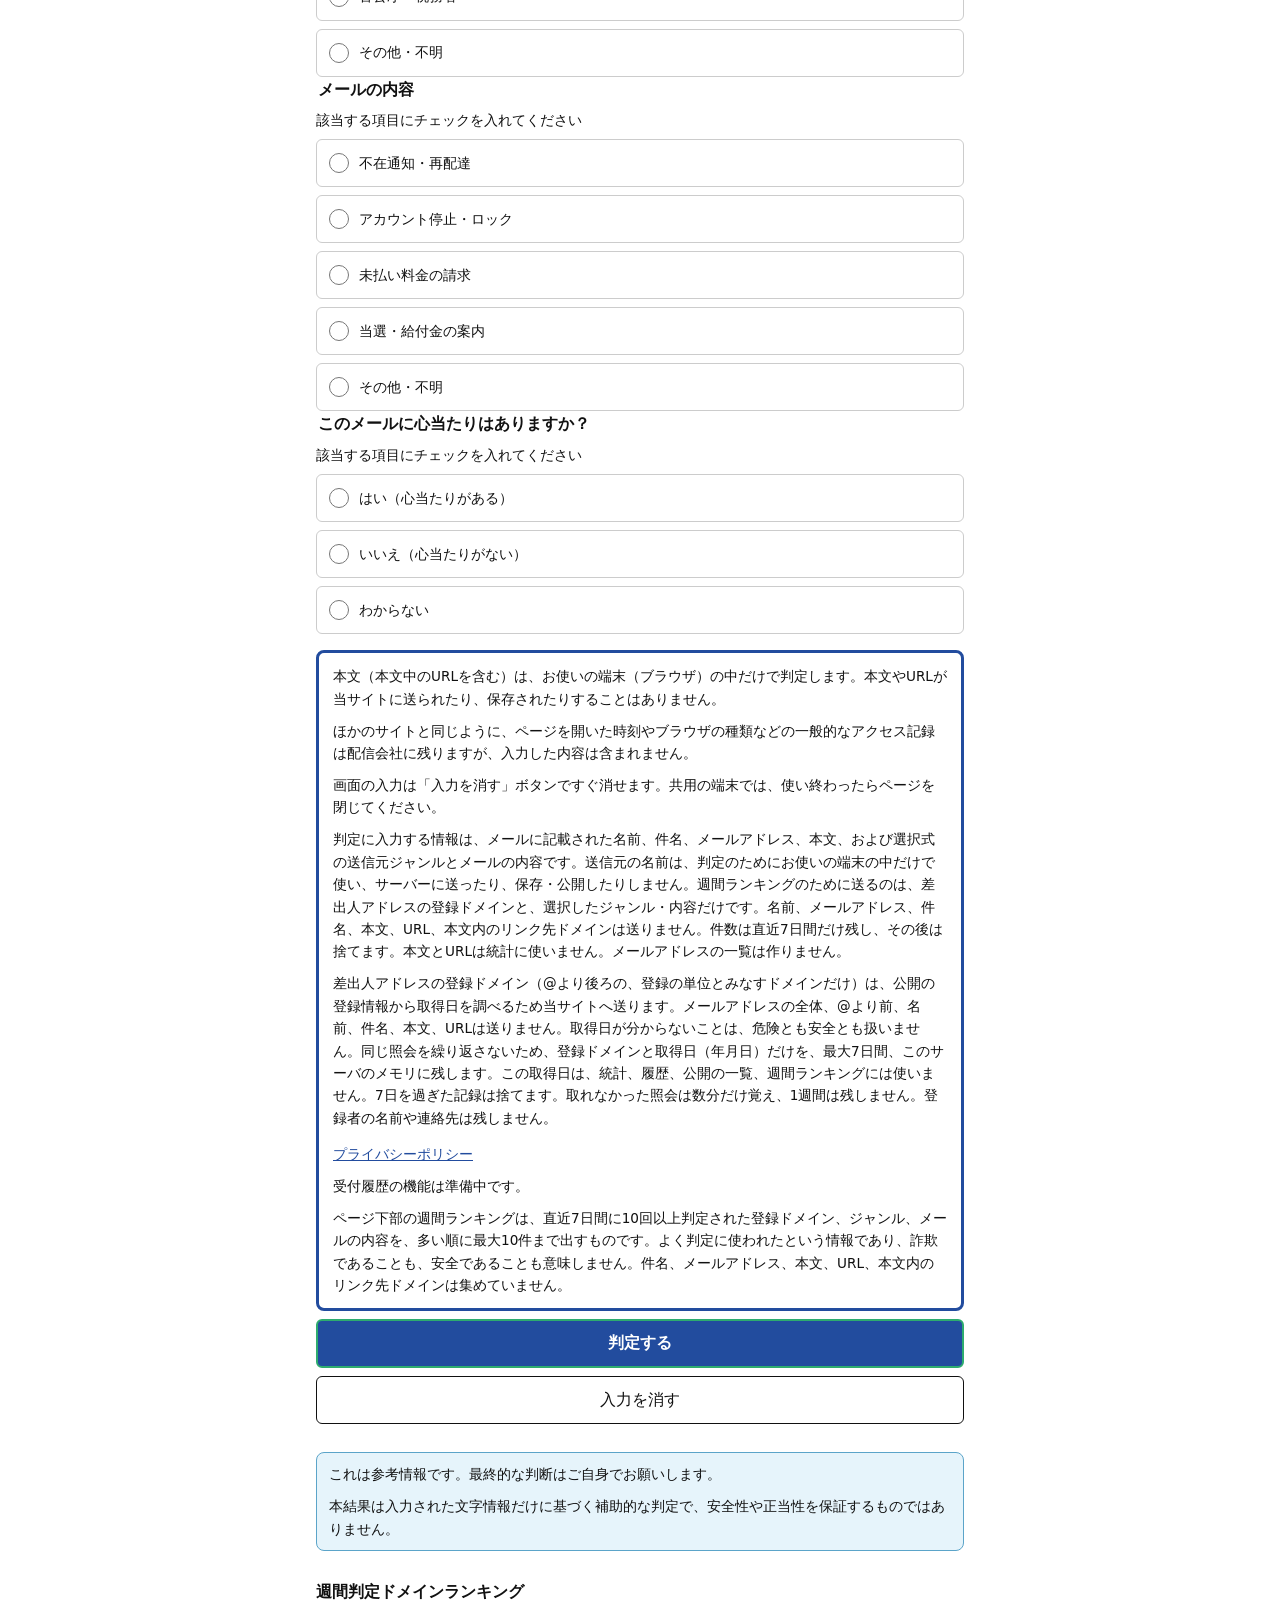
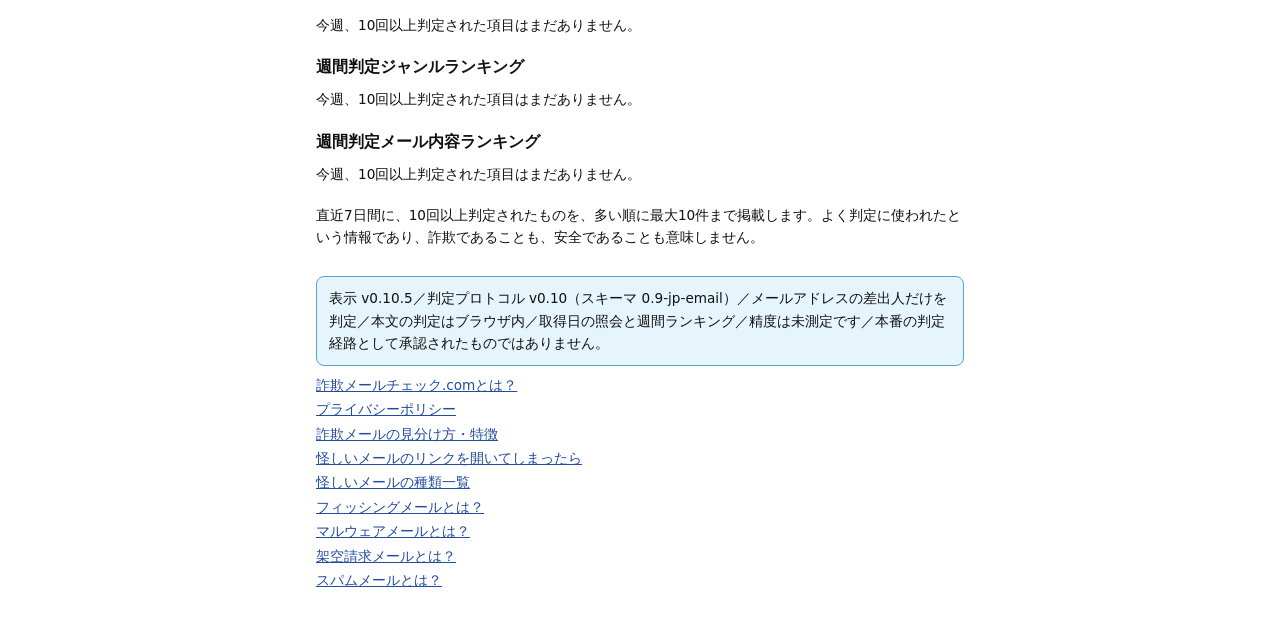
==== commit 1dcae0c1: "v0.10.5: 詐欺メールチェック.comとは？のページを足す サイトを開いた理由と、結果は独自のアルゴリズムによるひとつの判断材料であることを書く。下端リンクの先頭に、そのページへの案内を置く。 " ====
--- a/index.html
+++ b/index.html
@@ -163,6 +163,7 @@
     <p id="list_link" hidden><a href="list.html">判定に使われたアドレス一覧</a></p>
     <nav class="guide-links" aria-label="解説ページ">
       <!-- ここは解説ページへの案内の欄です -->
+      <a href="about.html">詐欺メールチェック.comとは？</a>
       <a href="privacy.html">プライバシーポリシー</a>
       <a href="guides/how-to-spot.html">詐欺メールの見分け方・特徴</a>
       <a href="guides/if-you-opened.html">怪しいメールのリンクを開いてしまったら</a>
--- a/css/app.css
+++ b/css/app.css
@@ -151,21 +151,17 @@
 .after-form-notes { margin: 16px 0 8px; }
 .privacy-detail, .stat-note, #history_pending { margin: 0 0 0.7em; background: none; padding: 0; }
 a.privacy-page-link {
-  display: flex;
-  align-items: center;
-  justify-content: center;
-  min-height: 44px;
-  margin: 12px 0 0;
-  padding: 8px 16px;
-  border: 2px solid var(--navy);
-  border-radius: 6px;
-  background: #fff;
+  display: inline-block;
+  margin: 4px 0 0;
+  padding: 0;
+  border: 0;
+  background: none;
   color: var(--navy);
-  font-weight: 700;
-  text-align: center;
-  text-decoration: none;
-}
-a.privacy-page-link:hover, a.privacy-page-link:focus { background: #fff; color: var(--navy); text-decoration: underline; }
+  font-weight: 400;
+  font-size: var(--body-text);
+  line-height: 1.65;
+  text-decoration: underline;
+}
 .context-note { margin: 0 0 12px; }
 .disclaimer { display: block; margin-top: 14px; }
 .list-warn { font-weight: 700; font-size: 1rem; }
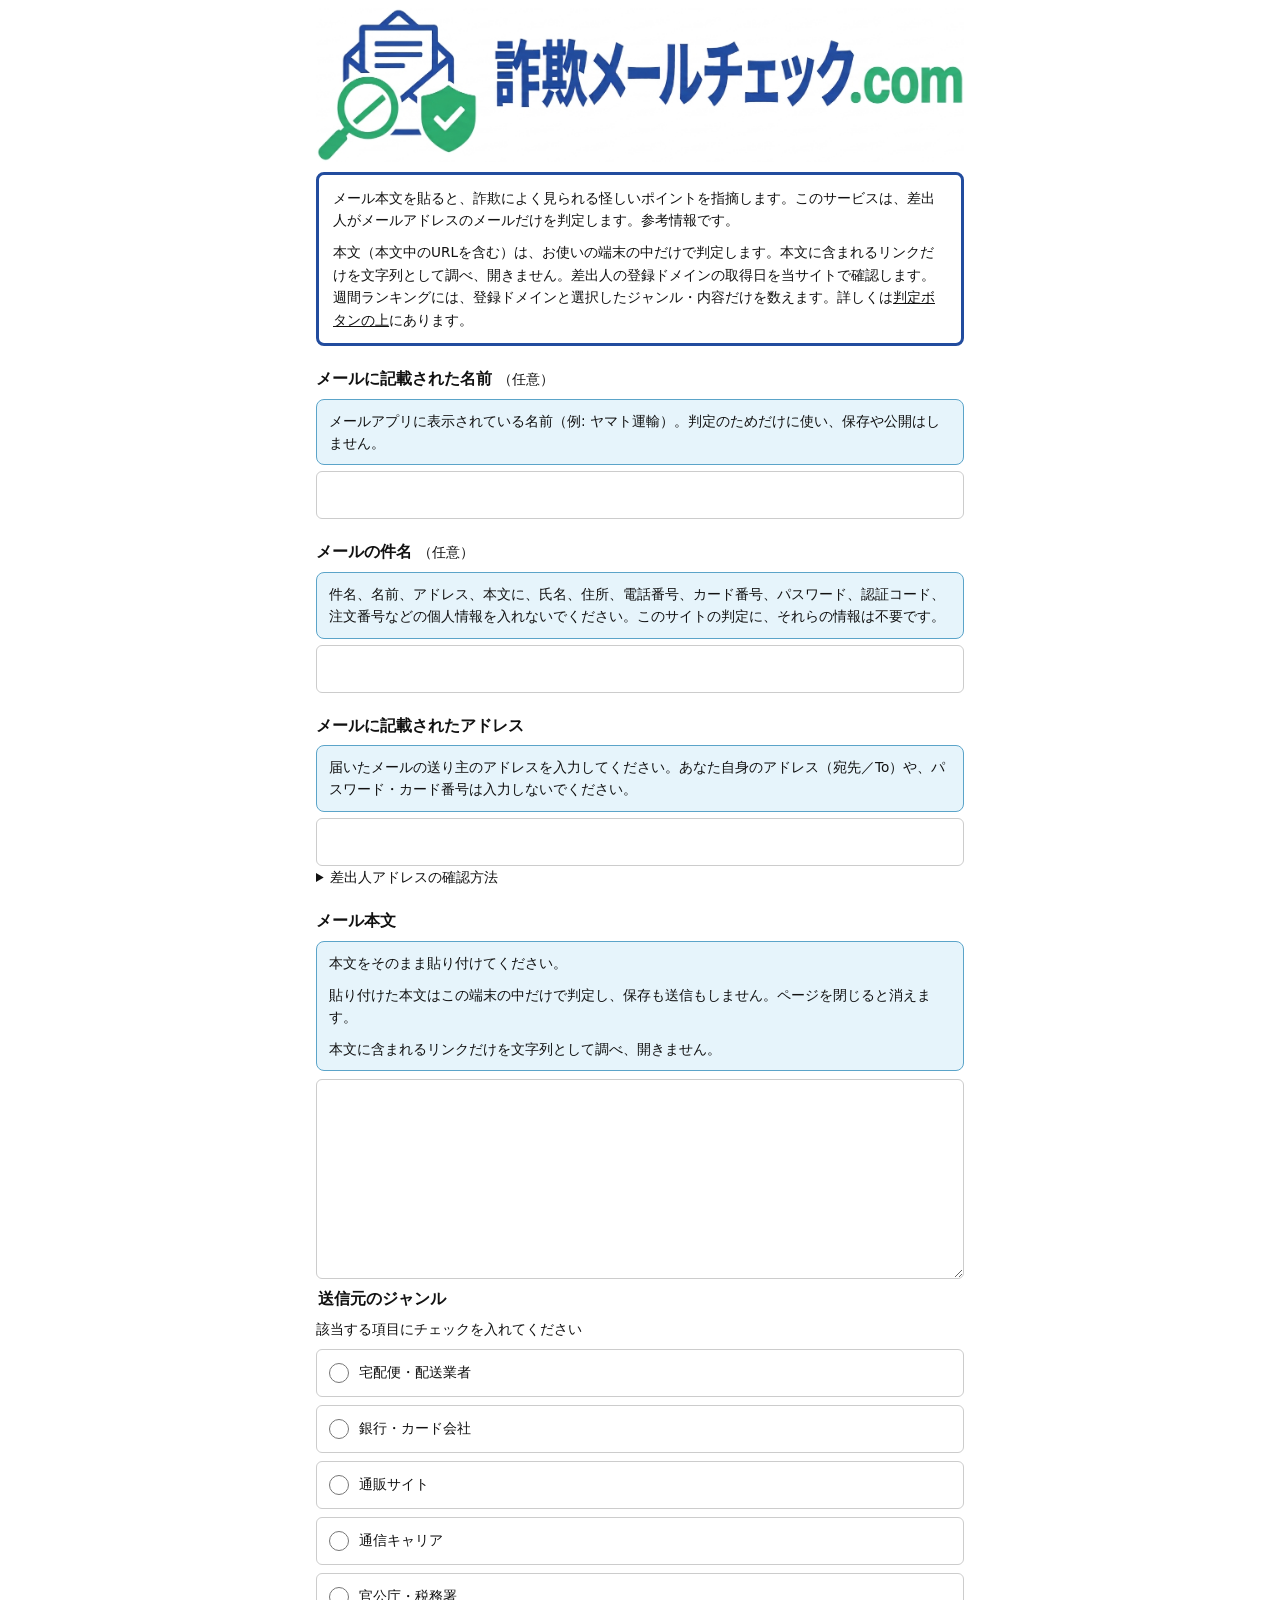
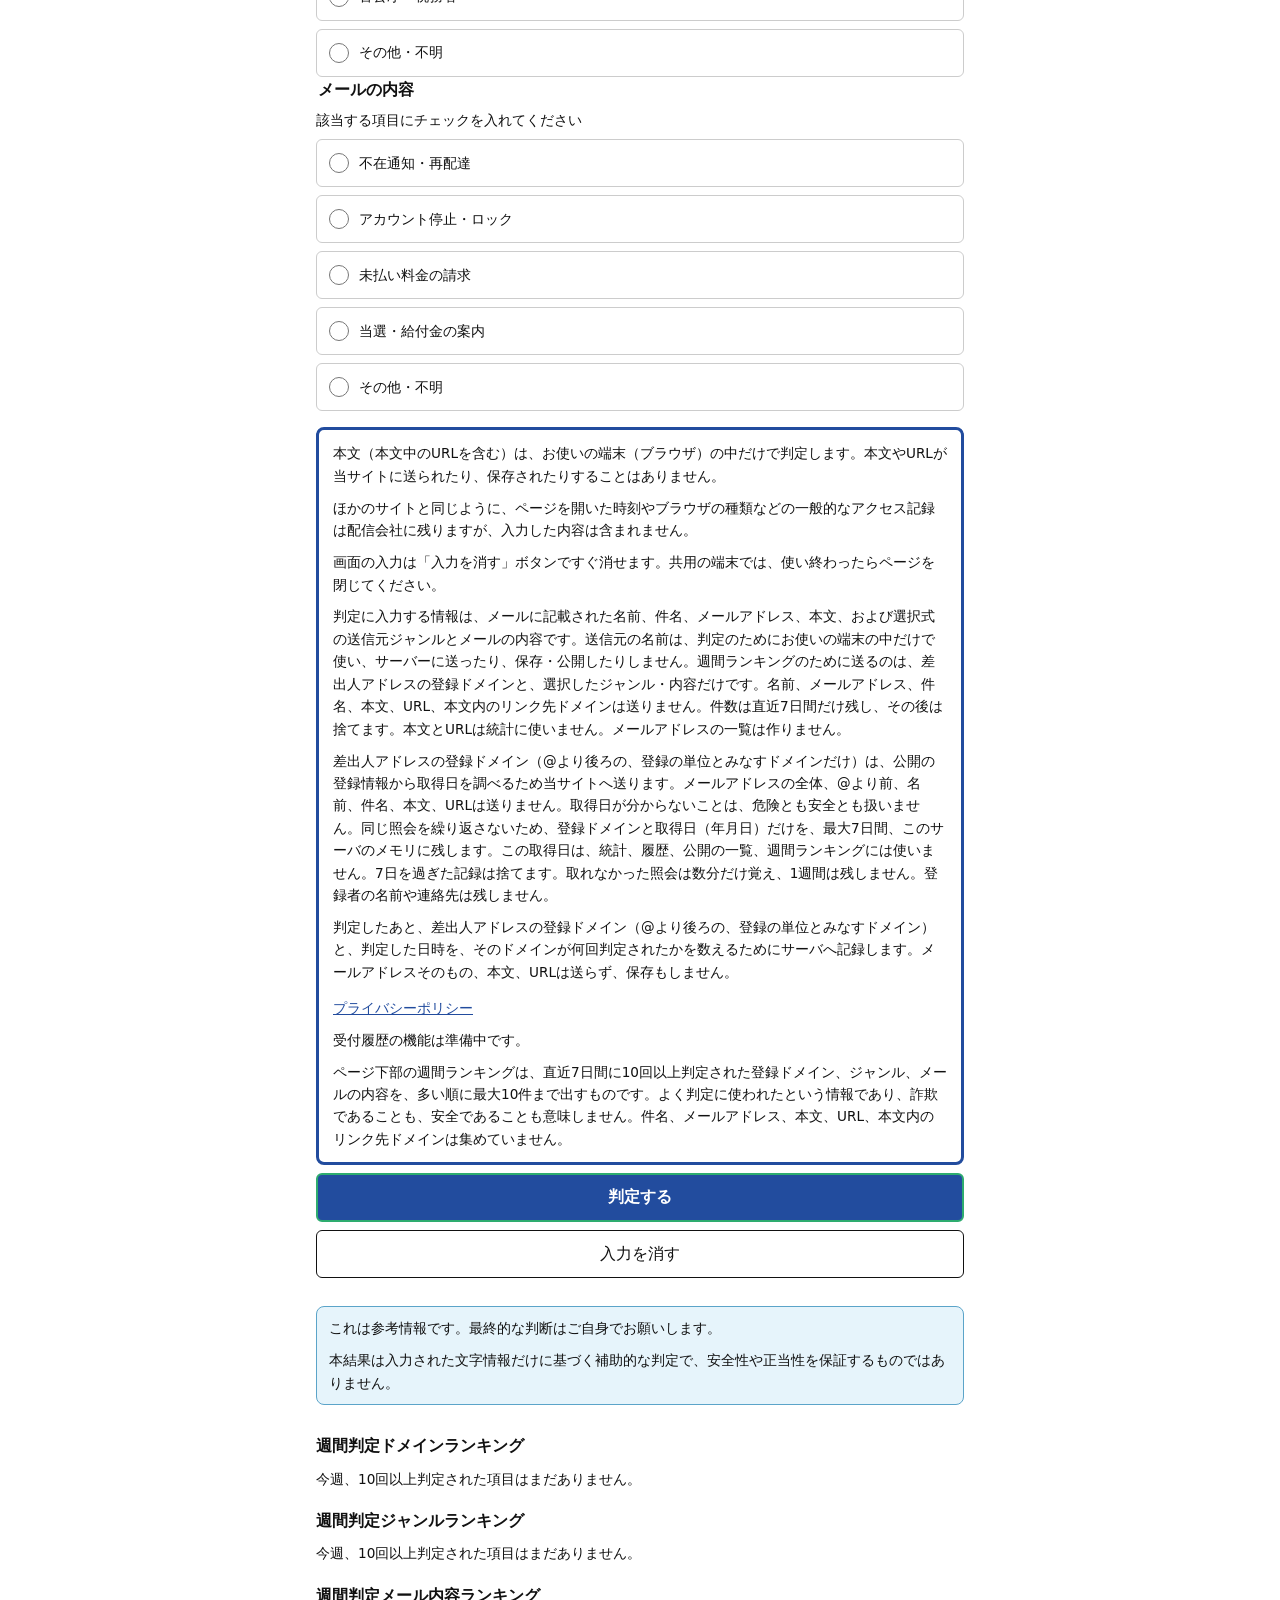
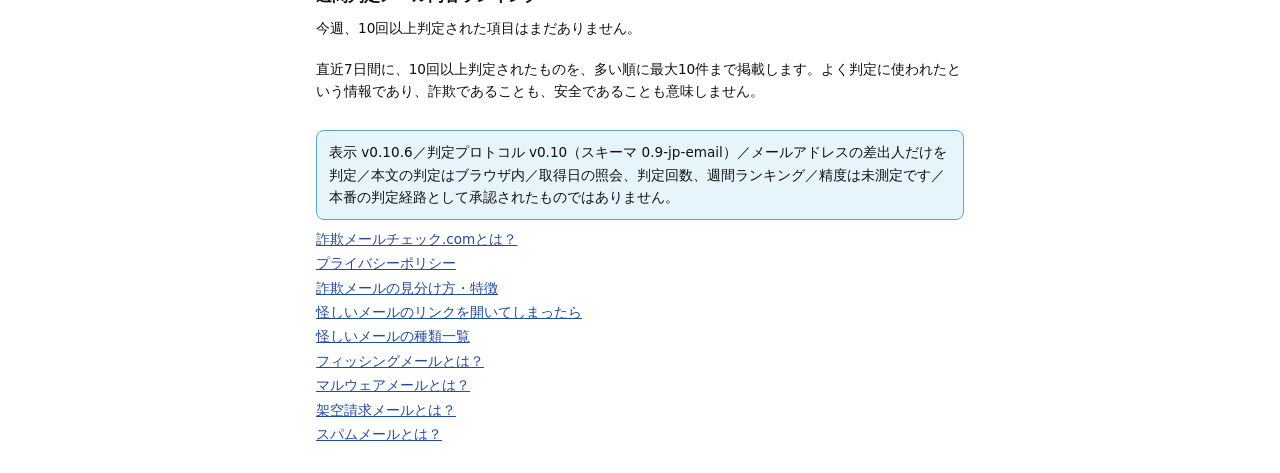
==== commit e69187fa: "v0.10.6: 心当たりの質問を外し、ドメインの判定回数を出す 判定フォームから「心当たりはありますか」を消し、その回答に依存する区分と文言も外す。判定後は登録ドメインだけを /api/domain" ====
--- a/index.html
+++ b/index.html
@@ -85,17 +85,6 @@
       <p class="choice-missing" id="content_missing" hidden></p>
     </fieldset>
 
-    <fieldset class="choice-set" id="context_set" tabindex="-1">
-      <legend id="ctx_q">このメールに心当たりはありますか？</legend>
-      <p class="choice-help">該当する項目にチェックを入れてください</p>
-      <div class="context-group">
-        <label class="context-option"><input type="radio" name="context_answer" value="yes"> はい（心当たりがある）</label>
-        <label class="context-option"><input type="radio" name="context_answer" value="no"> いいえ（心当たりがない）</label>
-        <label class="context-option"><input type="radio" name="context_answer" value="unknown"> わからない</label>
-      </div>
-      <p class="choice-missing" id="context_missing" hidden></p>
-    </fieldset>
-
     <div class="after-form-notes">
     <div class="privacy-detail" id="privacy_detail">
       <p>本文（本文中のURLを含む）は、お使いの端末（ブラウザ）の中だけで判定します。本文やURLが当サイトに送られたり、保存されたりすることはありません。</p>
@@ -103,6 +92,7 @@
       <p>画面の入力は「入力を消す」ボタンですぐ消せます。共用の端末では、使い終わったらページを閉じてください。</p>
       <p id="privacy_plan">判定に入力する情報は、メールに記載された名前、件名、メールアドレス、本文、および選択式の送信元ジャンルとメールの内容です。送信元の名前は、判定のためにお使いの端末の中だけで使い、サーバーに送ったり、保存・公開したりしません。週間ランキングのために送るのは、差出人アドレスの登録ドメインと、選択したジャンル・内容だけです。名前、メールアドレス、件名、本文、URL、本文内のリンク先ドメインは送りません。件数は直近7日間だけ残し、その後は捨てます。本文とURLは統計に使いません。メールアドレスの一覧は作りません。</p>
       <p id="privacy_domain">差出人アドレスの登録ドメイン（@より後ろの、登録の単位とみなすドメインだけ）は、公開の登録情報から取得日を調べるため当サイトへ送ります。メールアドレスの全体、@より前、名前、件名、本文、URLは送りません。取得日が分からないことは、危険とも安全とも扱いません。同じ照会を繰り返さないため、登録ドメインと取得日（年月日）だけを、最大7日間、このサーバのメモリに残します。この取得日は、統計、履歴、公開の一覧、週間ランキングには使いません。7日を過ぎた記録は捨てます。取れなかった照会は数分だけ覚え、1週間は残しません。登録者の名前や連絡先は残しません。</p>
+      <p id="privacy_count">判定したあと、差出人アドレスの登録ドメイン（@より後ろの、登録の単位とみなすドメイン）と、判定した日時を、そのドメインが何回判定されたかを数えるためにサーバへ記録します。メールアドレスそのもの、本文、URLは送らず、保存もしません。</p>
       <a class="privacy-page-link" href="privacy.html">プライバシーポリシー</a>
     </div>
     <p id="history_pending">受付履歴の機能は準備中です。</p>
@@ -158,7 +148,7 @@
       <p class="weekly-rank-note">直近7日間に、10回以上判定されたものを、多い順に最大10件まで掲載します。よく判定に使われたという情報であり、詐欺であることも、安全であることも意味しません。</p>
     </div>
     <!-- ここは版表示の欄です -->
-    <p class="body-notes">表示 v0.10.5／判定プロトコル v0.10（スキーマ 0.9-jp-email）／メールアドレスの差出人だけを判定／本文の判定はブラウザ内／取得日の照会と週間ランキング／精度は未測定です／本番の判定経路として承認されたものではありません。</p>
+    <p class="body-notes">表示 v0.10.6／判定プロトコル v0.10（スキーマ 0.9-jp-email）／メールアドレスの差出人だけを判定／本文の判定はブラウザ内／取得日の照会、判定回数、週間ランキング／精度は未測定です／本番の判定経路として承認されたものではありません。</p>
     <p><a class="terms-public" href="terms.html" hidden>利用規約（下書き）</a></p>
     <p id="list_link" hidden><a href="list.html">判定に使われたアドレス一覧</a></p>
     <nav class="guide-links" aria-label="解説ページ">
@@ -179,6 +169,7 @@
 <script src="js/protocol-data.js"></script>
 <script src="js/judge.js"></script>
 <script src="js/domain-age.js"></script>
+<script src="js/domain-count.js"></script>
 <script src="js/weekly-rank.js"></script>
 <script src="js/stage2-public.js"></script>
 <script src="js/ui.js"></script>
--- a/css/app.css
+++ b/css/app.css
@@ -193,6 +193,32 @@
   background: #fff;
   border: var(--frame);
 }
+.domain-count-note {
+  background: #E6F4FB;
+  border: 1px solid #5BA4C9;
+  border-radius: 8px;
+  color: var(--ink);
+  padding: 10px 12px;
+  margin: 0 0 12px;
+  font-weight: 400;
+  font-size: 0.85rem;
+}
+.domain-count-note h3 {
+  margin: 0 0 6px;
+  color: #224C9E;
+  font-size: 0.85rem;
+  font-weight: 400;
+  line-height: 1.45;
+}
+.domain-count-note p { margin: 0 0 6px; font-weight: 400; }
+.domain-count-list {
+  list-style: none;
+  margin: 0 0 6px;
+  padding: 0;
+  font-weight: 400;
+}
+.domain-count-list li { margin: 2px 0; overflow-wrap: anywhere; }
+.domain-count-foot { margin: 0; }
 /* Rankings and the note under them stay white, with no frame. */
 .weekly-rankings {
   margin: 28px 0;
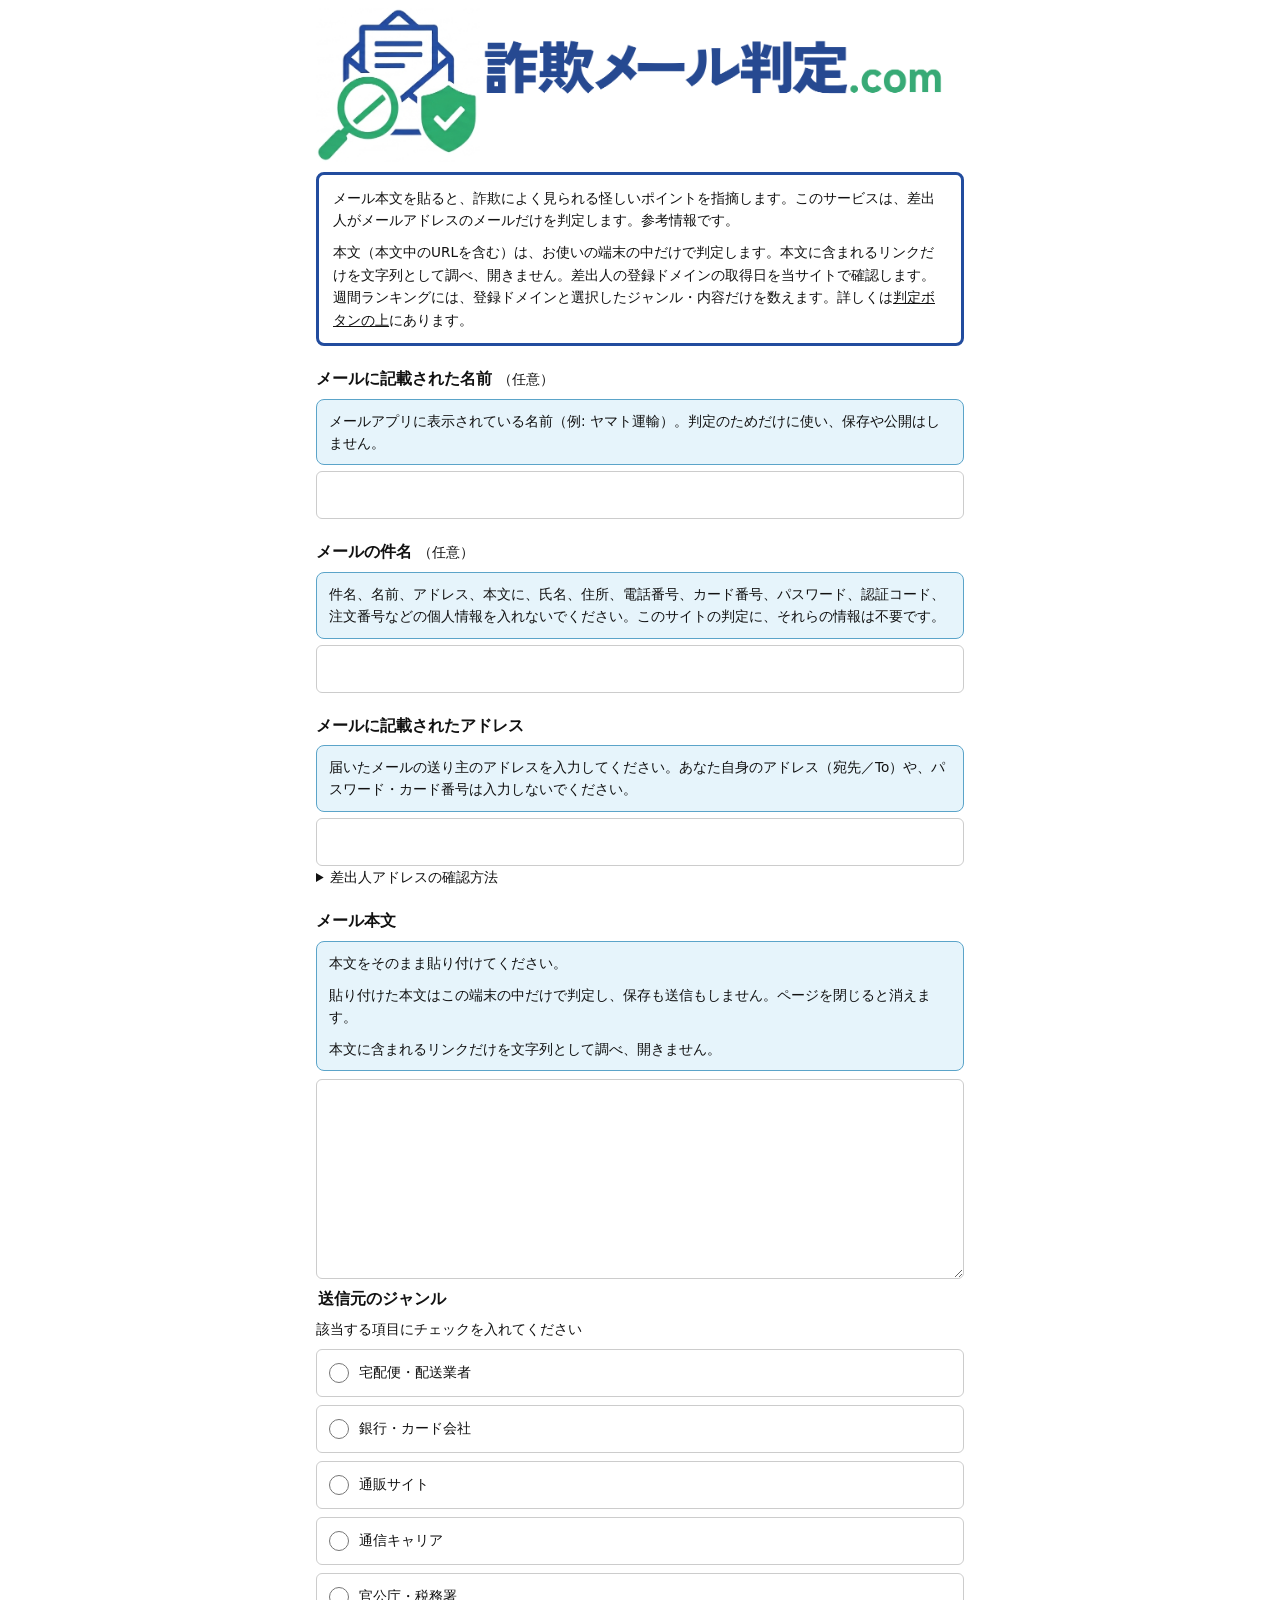
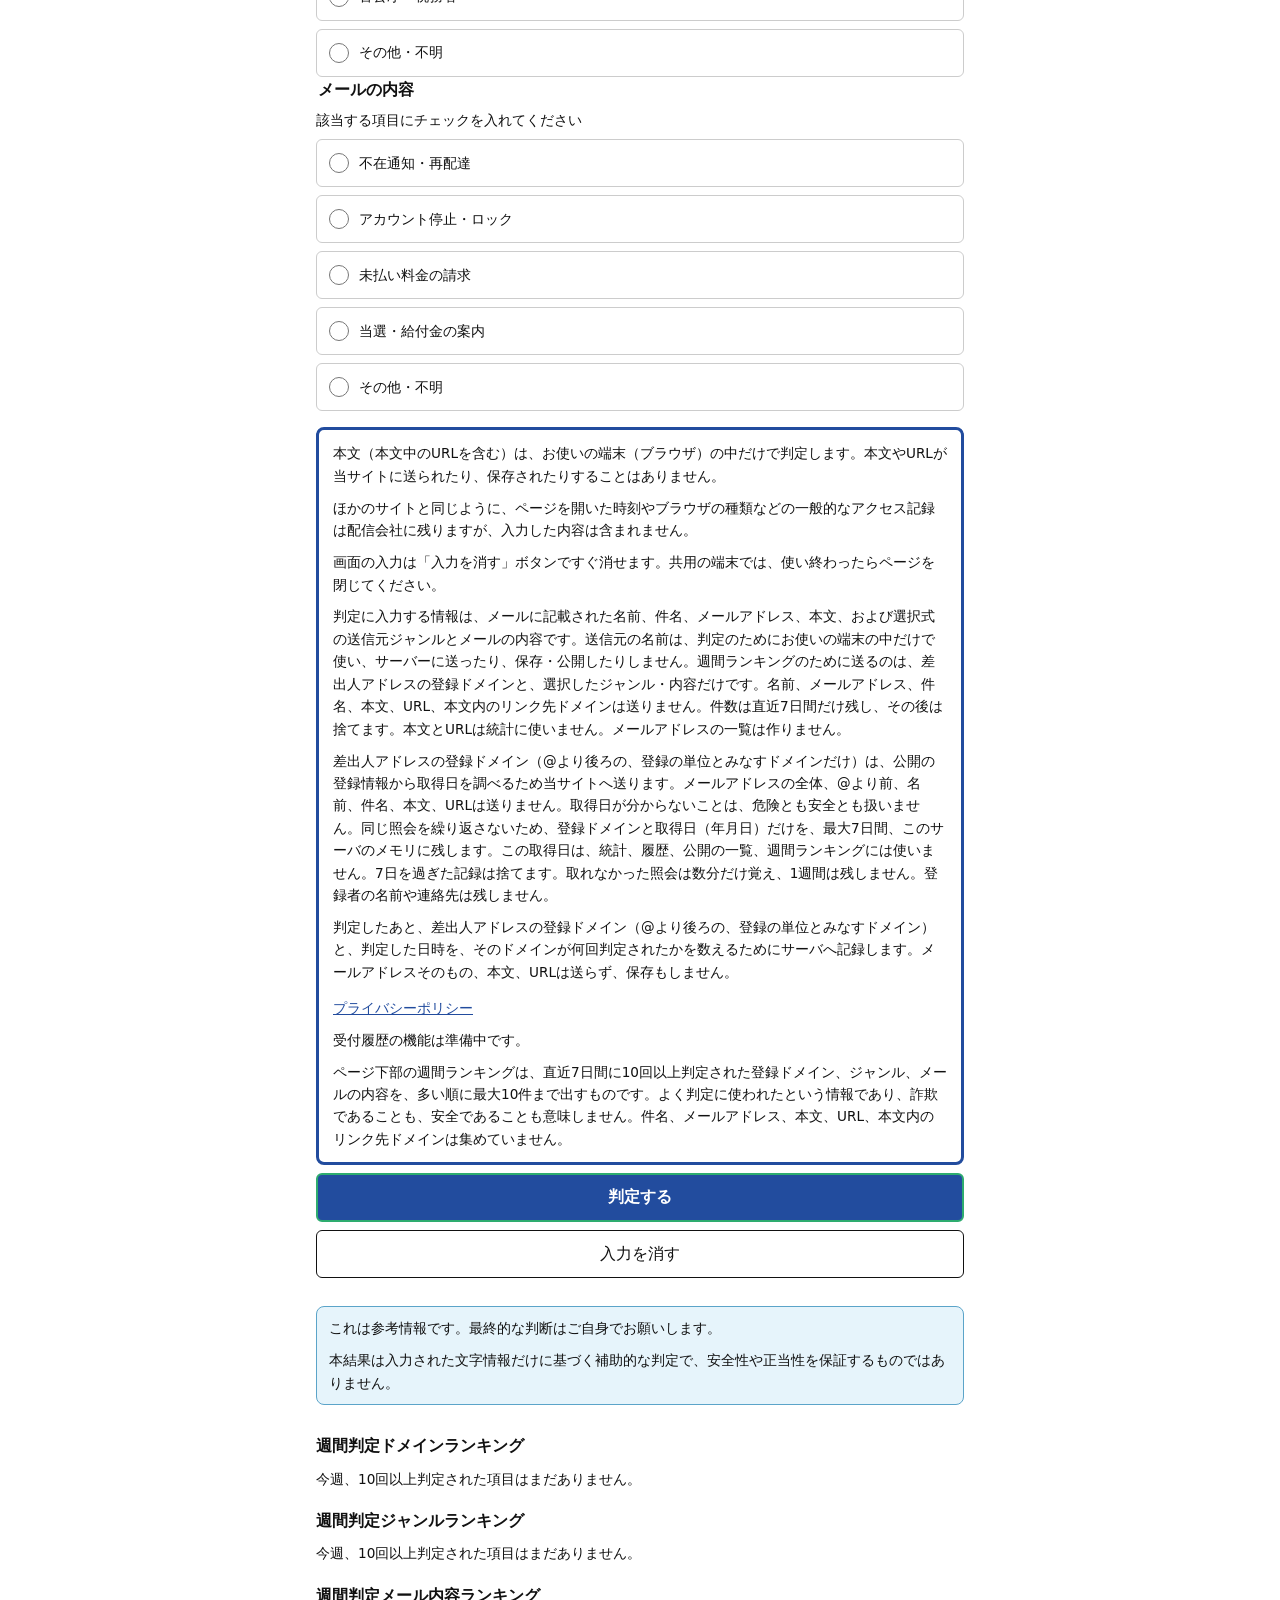
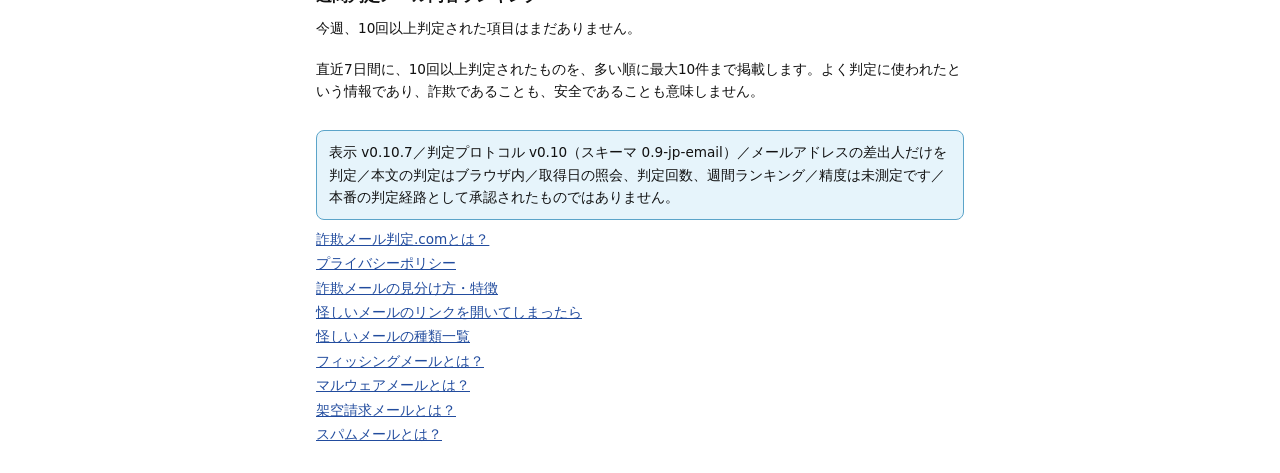
==== commit 755e34d9: "v0.10.7: サイト名を判定に揃え、手口の文面と除外ドメインを入れる ヘッダーを詐欺メール判定.comに揃える。よく見られる手口は公式の送信元では出さず、名前だけでは危険度を上げない。フリーメール" ====
--- a/index.html
+++ b/index.html
@@ -15,7 +15,7 @@
 <header class="site-header">
   <div class="site-header-inner">
     <!-- ここはサイトのヘッダーです -->
-    <h1 class="site-title"><a class="site-wordmark" href="index.html"><img src="img/sagi-mail-check-logo.png" alt="詐欺メールチェック.com" width="1552" height="369"></a></h1>
+    <h1 class="site-title"><a class="site-wordmark" href="index.html"><img src="img/sagi-mail-check-logo.png" alt="詐欺メール判定.com" width="1552" height="369"></a></h1>
   </div>
 </header>
 <main class="site-main" id="content">
@@ -135,6 +135,8 @@
         <h2>週間判定ドメインランキング</h2>
         <div id="rank_domains"></div>
       </section>
+      <!-- ドメインページ専用の欄（サーバー側で中身を入れる） -->
+      <section id="domain-page-info" class="weekly-rank" hidden></section>
       <section class="weekly-rank">
         <!-- ここは週間判定ジャンルランキングの欄です -->
         <h2>週間判定ジャンルランキング</h2>
@@ -148,12 +150,12 @@
       <p class="weekly-rank-note">直近7日間に、10回以上判定されたものを、多い順に最大10件まで掲載します。よく判定に使われたという情報であり、詐欺であることも、安全であることも意味しません。</p>
     </div>
     <!-- ここは版表示の欄です -->
-    <p class="body-notes">表示 v0.10.6／判定プロトコル v0.10（スキーマ 0.9-jp-email）／メールアドレスの差出人だけを判定／本文の判定はブラウザ内／取得日の照会、判定回数、週間ランキング／精度は未測定です／本番の判定経路として承認されたものではありません。</p>
+    <p class="body-notes">表示 v0.10.7／判定プロトコル v0.10（スキーマ 0.9-jp-email）／メールアドレスの差出人だけを判定／本文の判定はブラウザ内／取得日の照会、判定回数、週間ランキング／精度は未測定です／本番の判定経路として承認されたものではありません。</p>
     <p><a class="terms-public" href="terms.html" hidden>利用規約（下書き）</a></p>
     <p id="list_link" hidden><a href="list.html">判定に使われたアドレス一覧</a></p>
     <nav class="guide-links" aria-label="解説ページ">
       <!-- ここは解説ページへの案内の欄です -->
-      <a href="about.html">詐欺メールチェック.comとは？</a>
+      <a href="about.html">詐欺メール判定.comとは？</a>
       <a href="privacy.html">プライバシーポリシー</a>
       <a href="guides/how-to-spot.html">詐欺メールの見分け方・特徴</a>
       <a href="guides/if-you-opened.html">怪しいメールのリンクを開いてしまったら</a>
@@ -168,6 +170,7 @@
 <script src="js/flags.js"></script>
 <script src="js/protocol-data.js"></script>
 <script src="js/judge.js"></script>
+<script src="js/domain-exclusions.js"></script>
 <script src="js/domain-age.js"></script>
 <script src="js/domain-count.js"></script>
 <script src="js/weekly-rank.js"></script>
--- a/css/app.css
+++ b/css/app.css
@@ -6,7 +6,7 @@
 */
 
 /* Design tokens
-   --navy       #224C9E  ヘッダーロゴ「詐欺メールチェック」の字の実色。枠と下端の案内リンク。
+   --navy       #224C9E  ヘッダーロゴ「詐欺メール判定」の字の実色。枠と下端の案内リンク。
    --logo-green #2EAC6F  ロゴの虫眼鏡と「.com」の実色。判定ボタンの枠。
    --frame      3px solid var(--navy)  旧い肌色ブロックの枠。
    --sky        #E6F4FB  旧い黄色背景の代わりの薄い水色。
@@ -239,6 +239,14 @@
 .weekly-rankings .weekly-rank + .weekly-rank,
 .weekly-rankings .weekly-rank-note {
   margin-top: 18px;
+}
+/* ドメインページだけ、サーバーが hidden を外して中身を入れる。静的サイトでは空。 */
+#domain-page-info {
+  background: #fff;
+  border: 0;
+  margin: 0;
+  padding: 0;
+  color: var(--ink);
 }
 .weekly-rank-note { font-size: var(--body-text); }
 .weekly-rank h2 { font-size: 1rem; margin: 0 0 8px; color: var(--ink); }
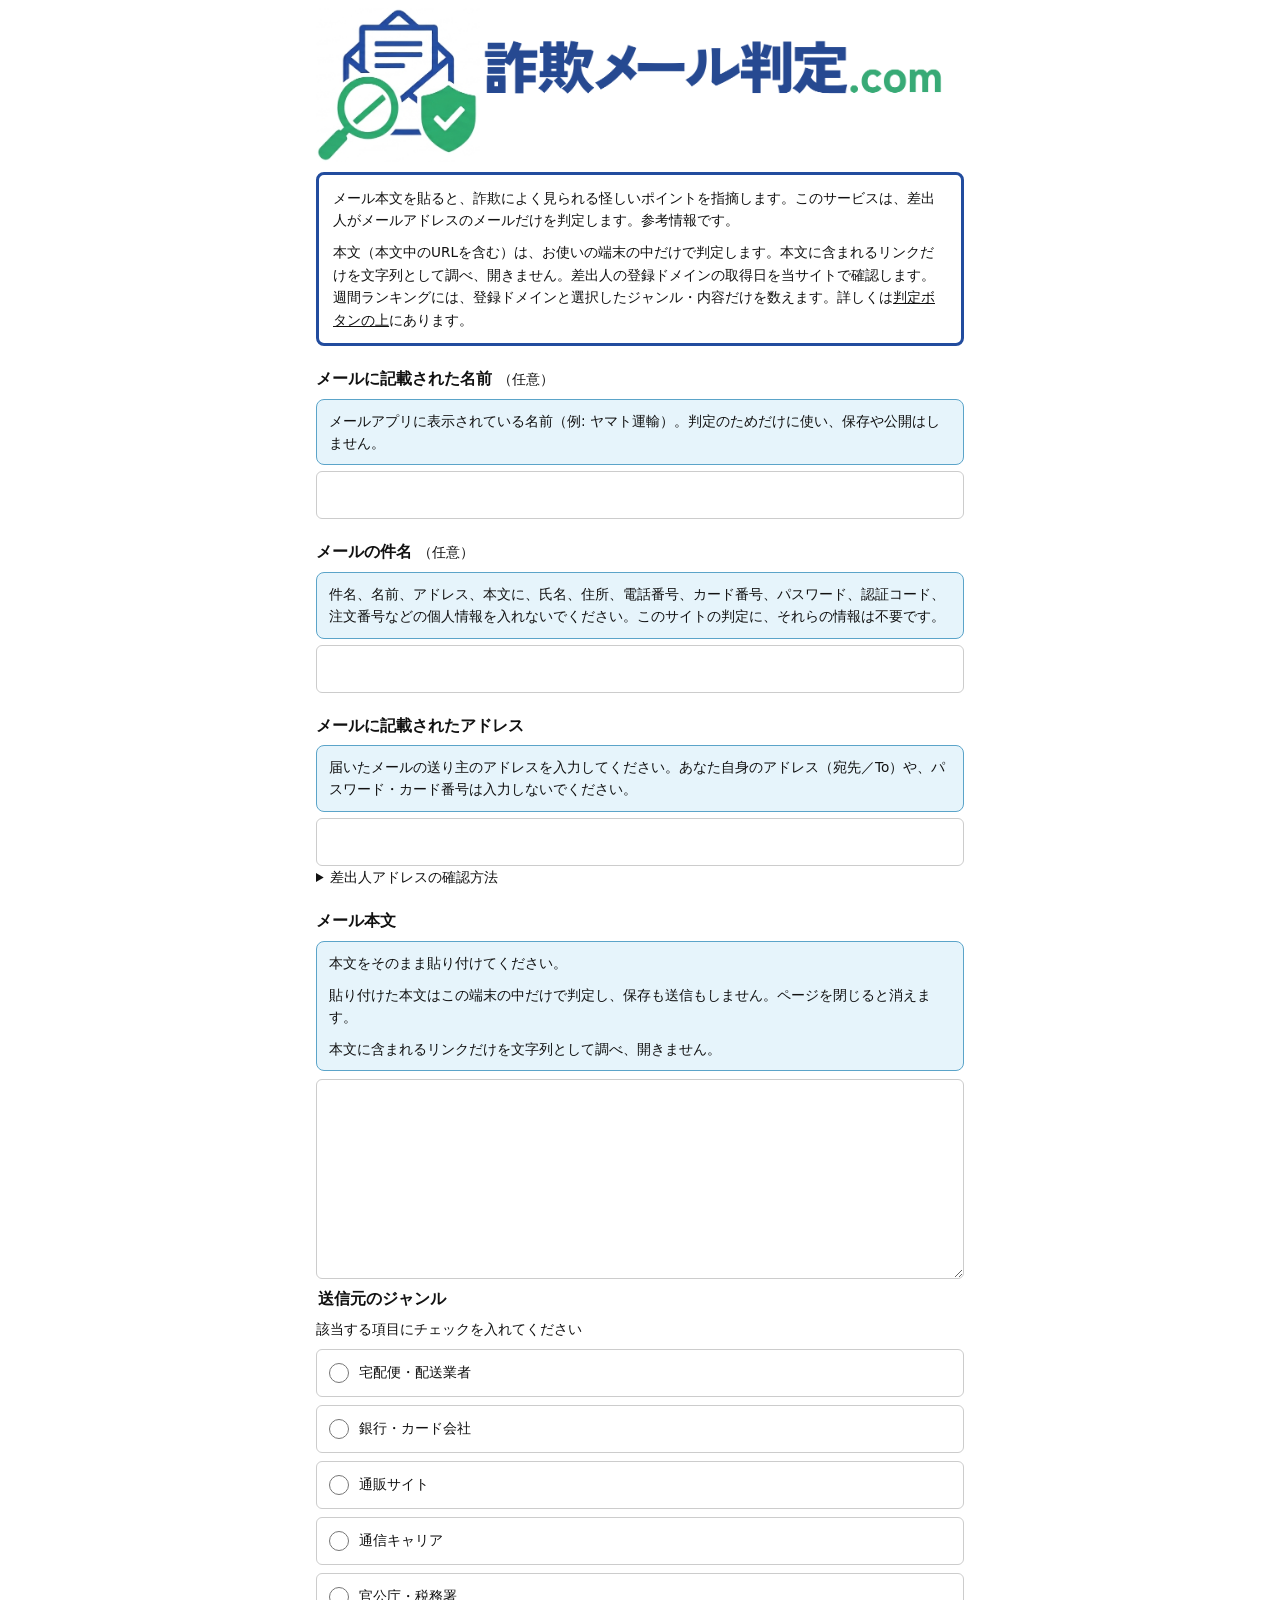
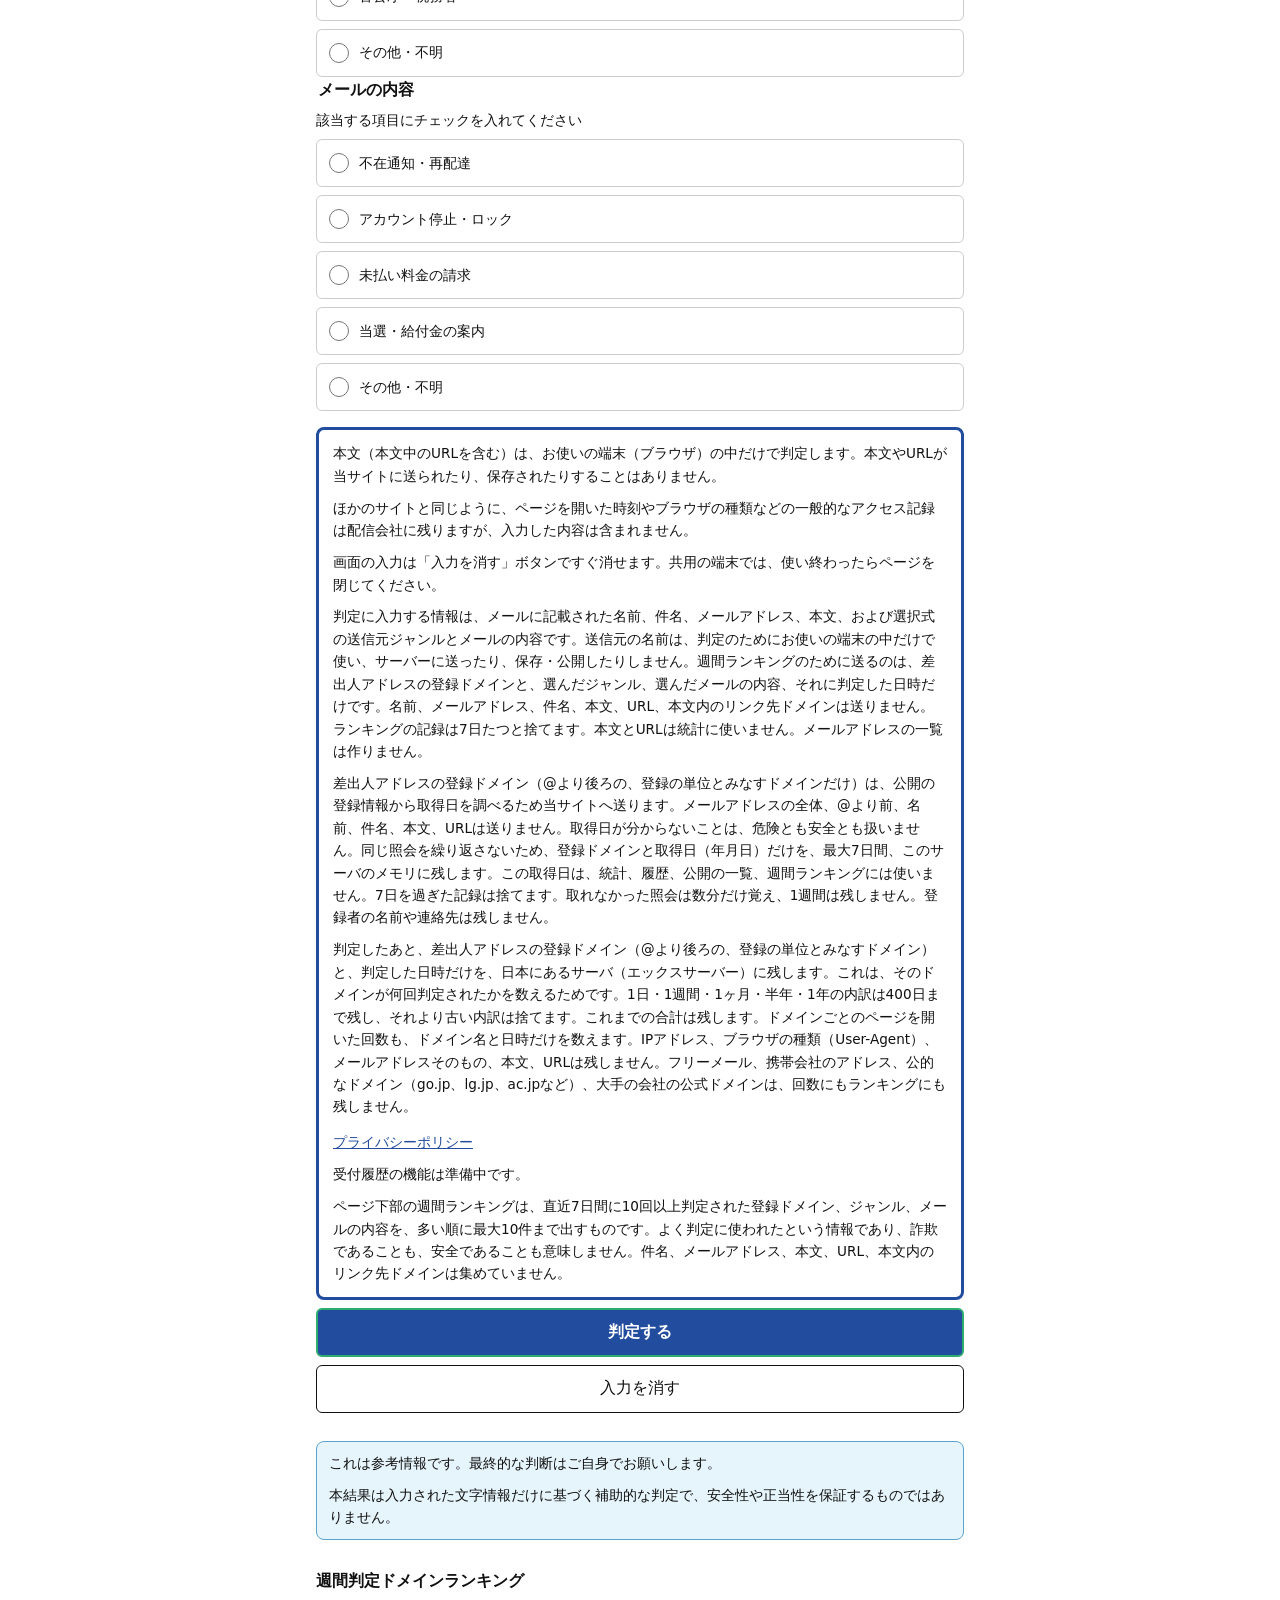
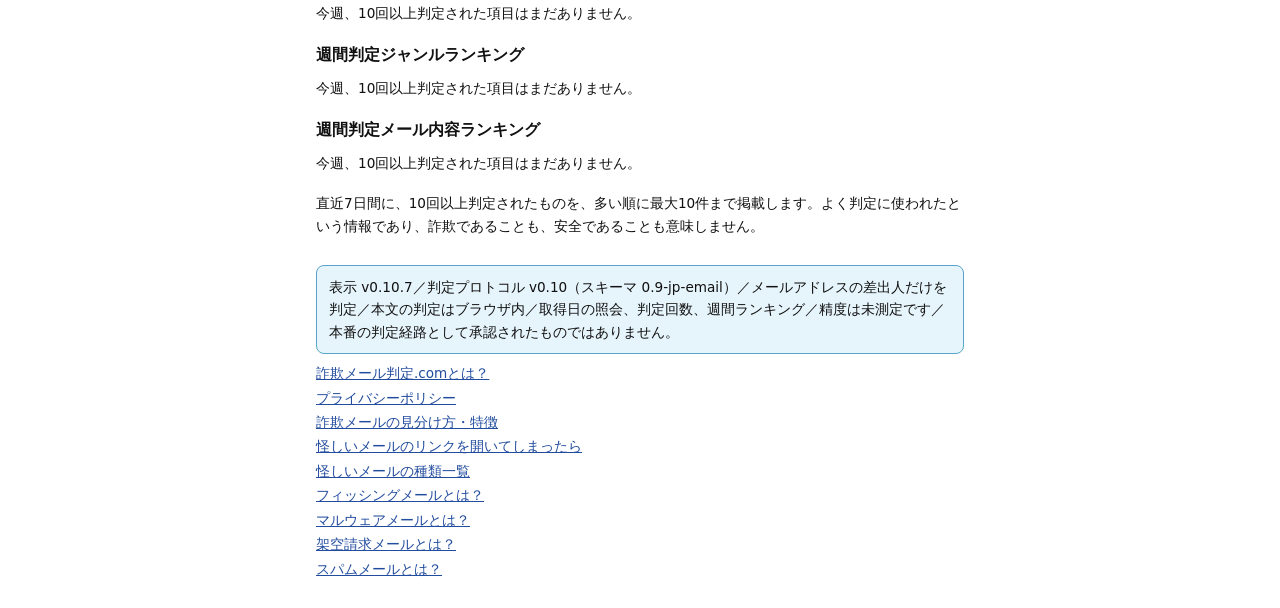
==== commit caf04161: "プライバシーの保存期間を本番に合わせ、週間ランキングの閲覧を古いブラウザでも許す 判定回数は登録ドメインと日時だけを日本のサーバに残し、内訳は400日、合計はそれ以降も残すと書く。週間ランキングのGE" ====
--- a/index.html
+++ b/index.html
@@ -90,9 +90,9 @@
       <p>本文（本文中のURLを含む）は、お使いの端末（ブラウザ）の中だけで判定します。本文やURLが当サイトに送られたり、保存されたりすることはありません。</p>
       <p>ほかのサイトと同じように、ページを開いた時刻やブラウザの種類などの一般的なアクセス記録は配信会社に残りますが、入力した内容は含まれません。</p>
       <p>画面の入力は「入力を消す」ボタンですぐ消せます。共用の端末では、使い終わったらページを閉じてください。</p>
-      <p id="privacy_plan">判定に入力する情報は、メールに記載された名前、件名、メールアドレス、本文、および選択式の送信元ジャンルとメールの内容です。送信元の名前は、判定のためにお使いの端末の中だけで使い、サーバーに送ったり、保存・公開したりしません。週間ランキングのために送るのは、差出人アドレスの登録ドメインと、選択したジャンル・内容だけです。名前、メールアドレス、件名、本文、URL、本文内のリンク先ドメインは送りません。件数は直近7日間だけ残し、その後は捨てます。本文とURLは統計に使いません。メールアドレスの一覧は作りません。</p>
+      <p id="privacy_plan">判定に入力する情報は、メールに記載された名前、件名、メールアドレス、本文、および選択式の送信元ジャンルとメールの内容です。送信元の名前は、判定のためにお使いの端末の中だけで使い、サーバーに送ったり、保存・公開したりしません。週間ランキングのために送るのは、差出人アドレスの登録ドメインと、選んだジャンル、選んだメールの内容、それに判定した日時だけです。名前、メールアドレス、件名、本文、URL、本文内のリンク先ドメインは送りません。ランキングの記録は7日たつと捨てます。本文とURLは統計に使いません。メールアドレスの一覧は作りません。</p>
       <p id="privacy_domain">差出人アドレスの登録ドメイン（@より後ろの、登録の単位とみなすドメインだけ）は、公開の登録情報から取得日を調べるため当サイトへ送ります。メールアドレスの全体、@より前、名前、件名、本文、URLは送りません。取得日が分からないことは、危険とも安全とも扱いません。同じ照会を繰り返さないため、登録ドメインと取得日（年月日）だけを、最大7日間、このサーバのメモリに残します。この取得日は、統計、履歴、公開の一覧、週間ランキングには使いません。7日を過ぎた記録は捨てます。取れなかった照会は数分だけ覚え、1週間は残しません。登録者の名前や連絡先は残しません。</p>
-      <p id="privacy_count">判定したあと、差出人アドレスの登録ドメイン（@より後ろの、登録の単位とみなすドメイン）と、判定した日時を、そのドメインが何回判定されたかを数えるためにサーバへ記録します。メールアドレスそのもの、本文、URLは送らず、保存もしません。</p>
+      <p id="privacy_count">判定したあと、差出人アドレスの登録ドメイン（@より後ろの、登録の単位とみなすドメイン）と、判定した日時だけを、日本にあるサーバ（エックスサーバー）に残します。これは、そのドメインが何回判定されたかを数えるためです。1日・1週間・1ヶ月・半年・1年の内訳は400日まで残し、それより古い内訳は捨てます。これまでの合計は残します。ドメインごとのページを開いた回数も、ドメイン名と日時だけを数えます。IPアドレス、ブラウザの種類（User-Agent）、メールアドレスそのもの、本文、URLは残しません。フリーメール、携帯会社のアドレス、公的なドメイン（go.jp、lg.jp、ac.jpなど）、大手の会社の公式ドメインは、回数にもランキングにも残しません。</p>
       <a class="privacy-page-link" href="privacy.html">プライバシーポリシー</a>
     </div>
     <p id="history_pending">受付履歴の機能は準備中です。</p>
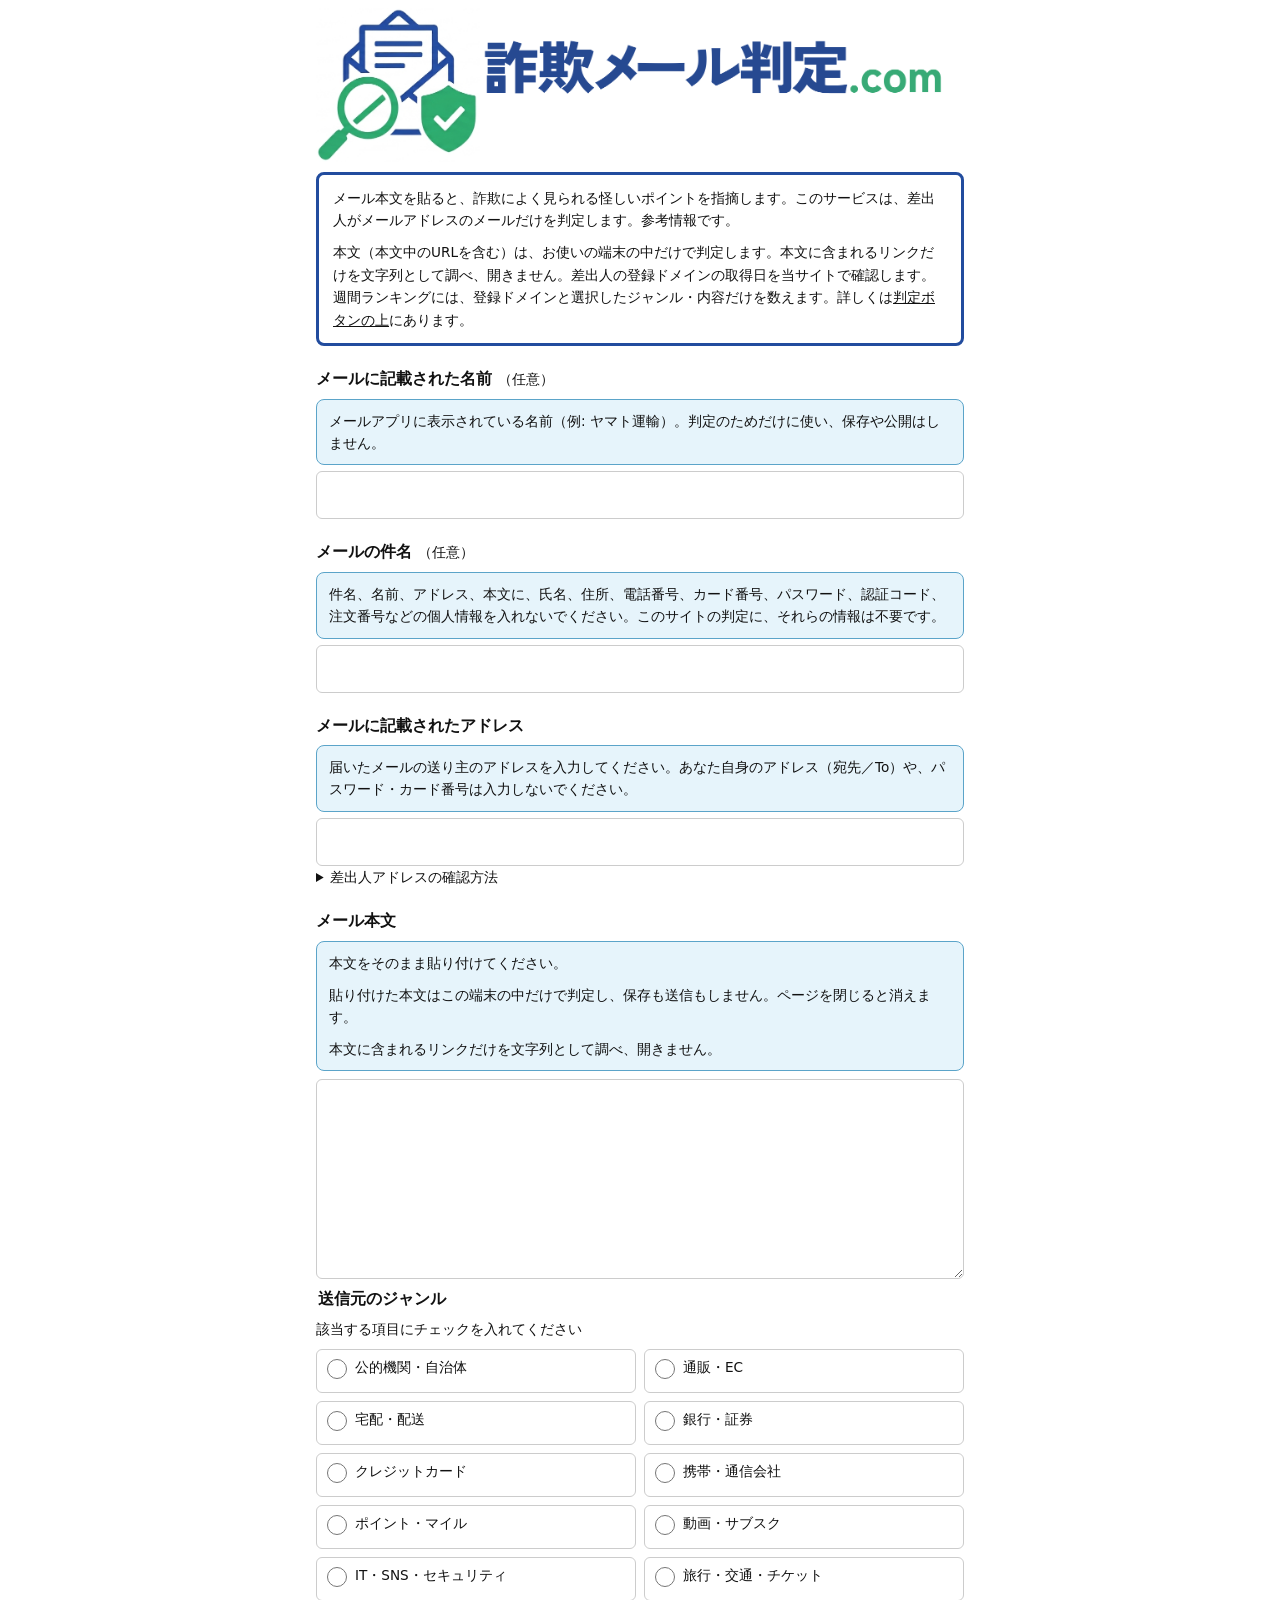
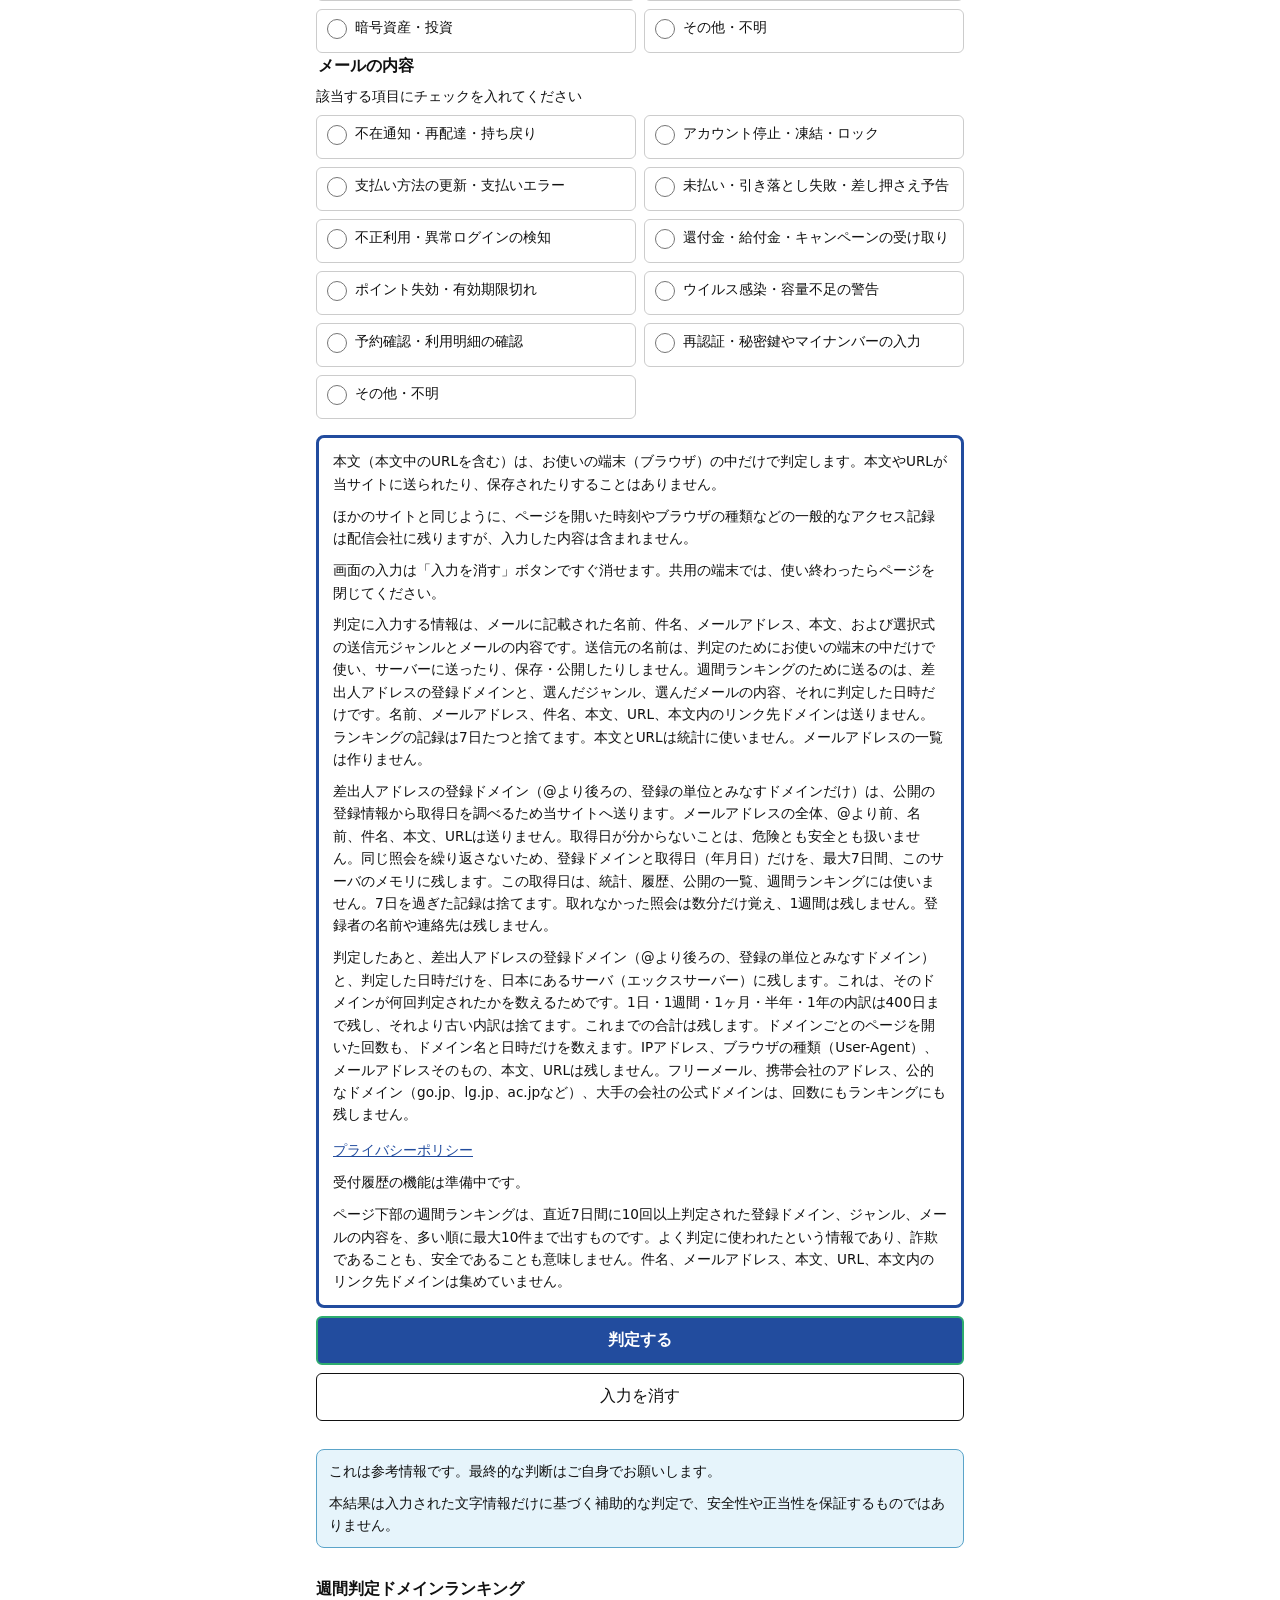
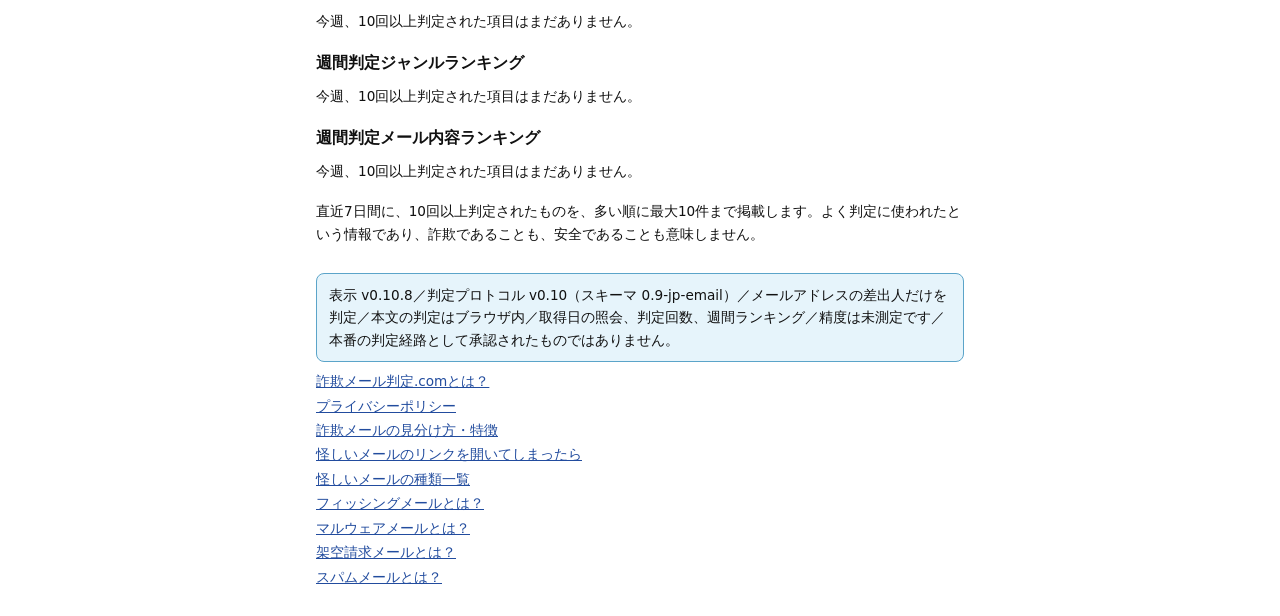
==== commit c4ae0302: "v0.10.8: なりすまし一覧のジャンル・口実と、確認できた公式ドメインを足す 選択肢を運営者の一覧に合わせ、短いIDは choice-ids.js にまとめる。手口の文面は公式の送信元では出さない" ====
--- a/index.html
+++ b/index.html
@@ -61,11 +61,17 @@
       <legend id="genre_legend">送信元のジャンル</legend>
       <p class="choice-help">該当する項目にチェックを入れてください</p>
       <div class="choice-group context-group">
-        <label class="context-option"><input type="radio" name="sender_genre" value="delivery"> 宅配便・配送業者</label>
-        <label class="context-option"><input type="radio" name="sender_genre" value="bank"> 銀行・カード会社</label>
-        <label class="context-option"><input type="radio" name="sender_genre" value="ec"> 通販サイト</label>
-        <label class="context-option"><input type="radio" name="sender_genre" value="carrier"> 通信キャリア</label>
-        <label class="context-option"><input type="radio" name="sender_genre" value="gov"> 官公庁・税務署</label>
+        <label class="context-option"><input type="radio" name="sender_genre" value="gov"> 公的機関・自治体</label>
+        <label class="context-option"><input type="radio" name="sender_genre" value="ec"> 通販・EC</label>
+        <label class="context-option"><input type="radio" name="sender_genre" value="delivery"> 宅配・配送</label>
+        <label class="context-option"><input type="radio" name="sender_genre" value="bank"> 銀行・証券</label>
+        <label class="context-option"><input type="radio" name="sender_genre" value="card"> クレジットカード</label>
+        <label class="context-option"><input type="radio" name="sender_genre" value="carrier"> 携帯・通信会社</label>
+        <label class="context-option"><input type="radio" name="sender_genre" value="points"> ポイント・マイル</label>
+        <label class="context-option"><input type="radio" name="sender_genre" value="subscription"> 動画・サブスク</label>
+        <label class="context-option"><input type="radio" name="sender_genre" value="it"> IT・SNS・セキュリティ</label>
+        <label class="context-option"><input type="radio" name="sender_genre" value="travel"> 旅行・交通・チケット</label>
+        <label class="context-option"><input type="radio" name="sender_genre" value="crypto"> 暗号資産・投資</label>
         <label class="context-option"><input type="radio" name="sender_genre" value="other"> その他・不明</label>
       </div>
       <p class="choice-missing" id="genre_missing" hidden></p>
@@ -76,10 +82,16 @@
       <legend id="content_legend">メールの内容</legend>
       <p class="choice-help">該当する項目にチェックを入れてください</p>
       <div class="choice-group context-group">
-        <label class="context-option"><input type="radio" name="mail_content" value="undelivered"> 不在通知・再配達</label>
-        <label class="context-option"><input type="radio" name="mail_content" value="lock"> アカウント停止・ロック</label>
-        <label class="context-option"><input type="radio" name="mail_content" value="unpaid"> 未払い料金の請求</label>
-        <label class="context-option"><input type="radio" name="mail_content" value="prize"> 当選・給付金の案内</label>
+        <label class="context-option"><input type="radio" name="mail_content" value="undelivered"> 不在通知・再配達・持ち戻り</label>
+        <label class="context-option"><input type="radio" name="mail_content" value="lock"> アカウント停止・凍結・ロック</label>
+        <label class="context-option"><input type="radio" name="mail_content" value="payment_update"> 支払い方法の更新・支払いエラー</label>
+        <label class="context-option"><input type="radio" name="mail_content" value="unpaid"> 未払い・引き落とし失敗・差し押さえ予告</label>
+        <label class="context-option"><input type="radio" name="mail_content" value="fraud_alert"> 不正利用・異常ログインの検知</label>
+        <label class="context-option"><input type="radio" name="mail_content" value="prize"> 還付金・給付金・キャンペーンの受け取り</label>
+        <label class="context-option"><input type="radio" name="mail_content" value="point_expiry"> ポイント失効・有効期限切れ</label>
+        <label class="context-option"><input type="radio" name="mail_content" value="virus"> ウイルス感染・容量不足の警告</label>
+        <label class="context-option"><input type="radio" name="mail_content" value="reservation"> 予約確認・利用明細の確認</label>
+        <label class="context-option"><input type="radio" name="mail_content" value="reauth"> 再認証・秘密鍵やマイナンバーの入力</label>
         <label class="context-option"><input type="radio" name="mail_content" value="other"> その他・不明</label>
       </div>
       <p class="choice-missing" id="content_missing" hidden></p>
@@ -150,7 +162,7 @@
       <p class="weekly-rank-note">直近7日間に、10回以上判定されたものを、多い順に最大10件まで掲載します。よく判定に使われたという情報であり、詐欺であることも、安全であることも意味しません。</p>
     </div>
     <!-- ここは版表示の欄です -->
-    <p class="body-notes">表示 v0.10.7／判定プロトコル v0.10（スキーマ 0.9-jp-email）／メールアドレスの差出人だけを判定／本文の判定はブラウザ内／取得日の照会、判定回数、週間ランキング／精度は未測定です／本番の判定経路として承認されたものではありません。</p>
+    <p class="body-notes">表示 v0.10.8／判定プロトコル v0.10（スキーマ 0.9-jp-email）／メールアドレスの差出人だけを判定／本文の判定はブラウザ内／取得日の照会、判定回数、週間ランキング／精度は未測定です／本番の判定経路として承認されたものではありません。</p>
     <p><a class="terms-public" href="terms.html" hidden>利用規約（下書き）</a></p>
     <p id="list_link" hidden><a href="list.html">判定に使われたアドレス一覧</a></p>
     <nav class="guide-links" aria-label="解説ページ">
@@ -170,6 +182,7 @@
 <script src="js/flags.js"></script>
 <script src="js/protocol-data.js"></script>
 <script src="js/judge.js"></script>
+<script src="js/choice-ids.js"></script>
 <script src="js/domain-exclusions.js"></script>
 <script src="js/domain-age.js"></script>
 <script src="js/domain-count.js"></script>
--- a/css/app.css
+++ b/css/app.css
@@ -284,14 +284,17 @@
 }
 input:focus, textarea:focus, select:focus { outline: 2px solid var(--ink); outline-offset: 1px; border-color: var(--ink); }
 textarea { height: 200px; resize: vertical; min-height: 120px; }
-.context-group { display: flex; flex-direction: column; gap: 8px; margin-top: 6px; }
+.context-group { display: grid; grid-template-columns: 1fr 1fr; gap: 8px; margin-top: 6px; }
 .context-option {
-  display: flex; align-items: center; gap: 10px; min-height: 48px;
-  padding: 10px 12px; border: 1px solid var(--line); border-radius: 6px; cursor: pointer;
-  color: var(--ink); background: var(--paper); font-weight: 400; font-size: var(--body-text);
+  display: flex; align-items: flex-start; gap: 8px; min-height: 44px;
+  padding: 8px 10px; border: 1px solid var(--line); border-radius: 6px; cursor: pointer;
+  color: var(--ink); background: var(--paper); font-weight: 400; font-size: var(--body-text); line-height: 1.35;
+}
+@media (max-width: 340px) {
+  .context-group { grid-template-columns: 1fr; }
 }
 .context-option:has(input:checked) { border: var(--frame); background: #fff; }
-.context-option input { width: 20px; height: 20px; margin: 0; flex-shrink: 0; }
+.context-option input { width: 20px; height: 20px; margin: 1px 0 0; flex-shrink: 0; }
 .channel-row { display: flex; gap: 10px; flex-wrap: wrap; }
 .channel-row label {
   display: flex; align-items: center; gap: 8px; min-height: 48px;
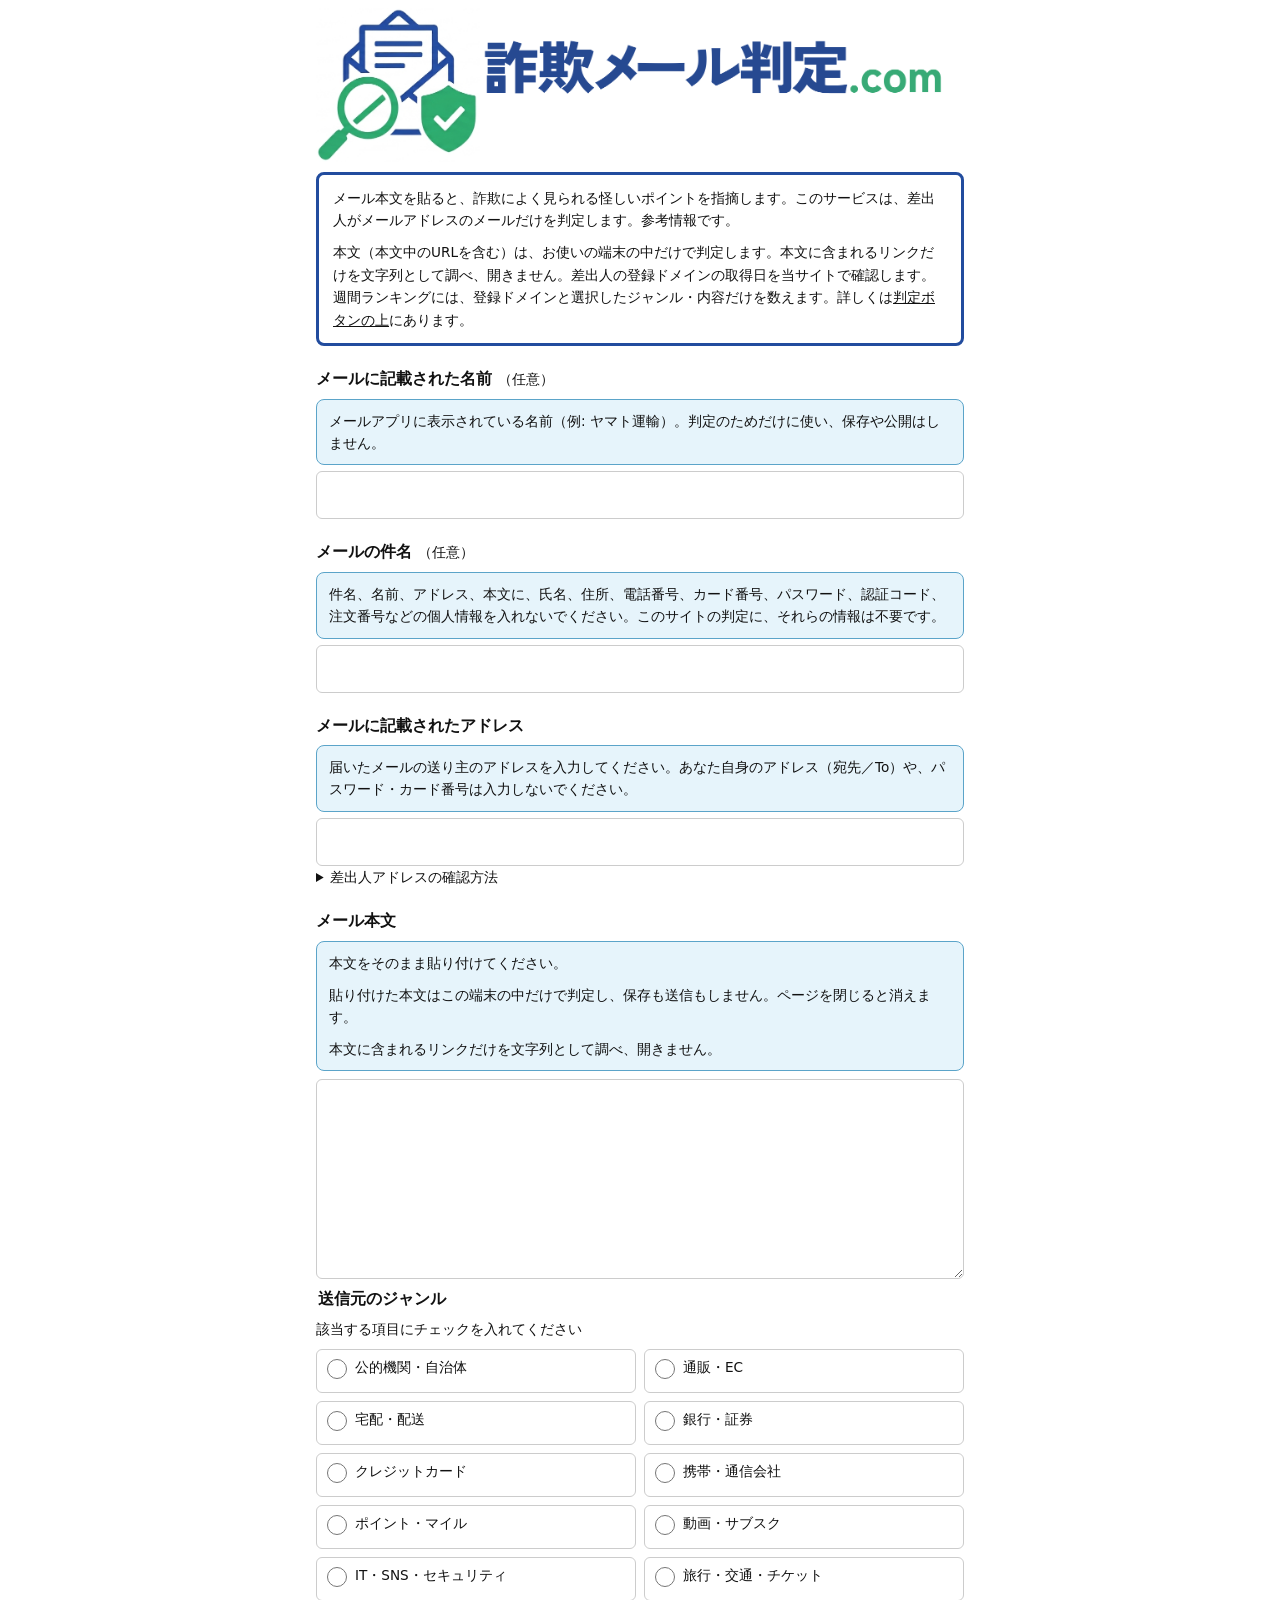
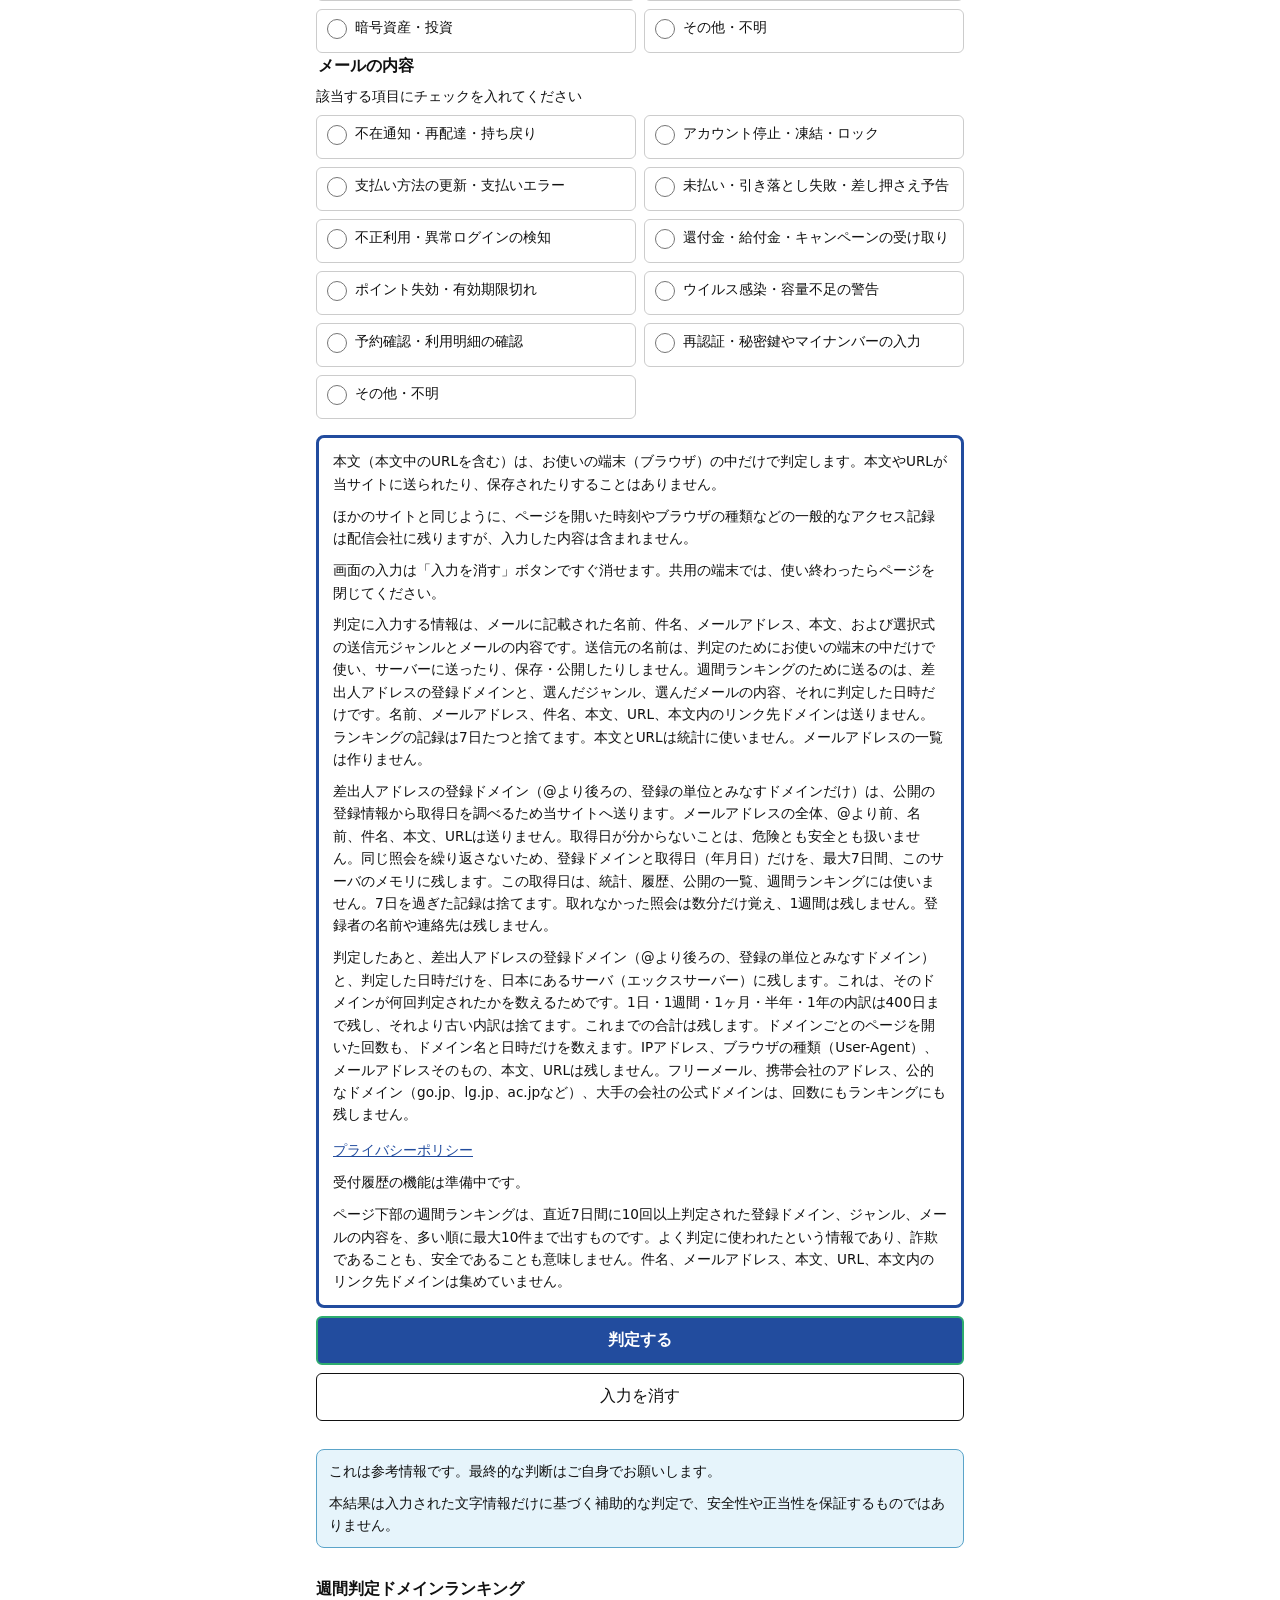
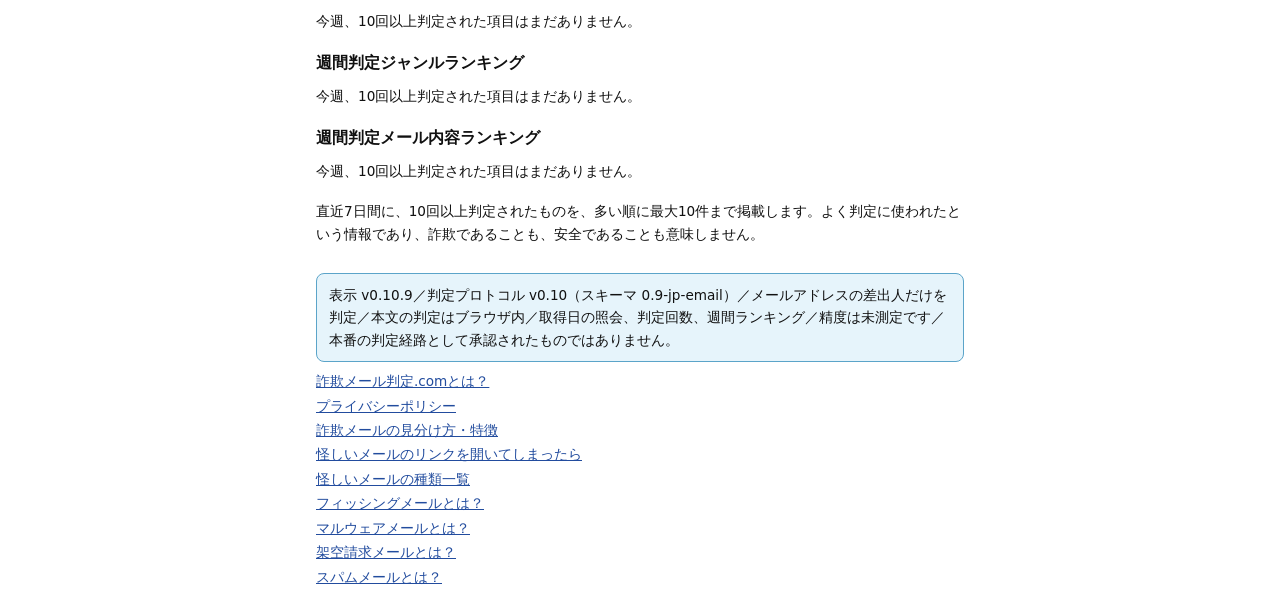
==== commit 70401883: "v0.10.9: 表示バージョンを上げる 公式送信元の照合を足した表示に合わせる。判定プロトコルは v0.10 のまま。  Co-authored-by: haratake83 <haratake83" ====
--- a/index.html
+++ b/index.html
@@ -162,7 +162,7 @@
       <p class="weekly-rank-note">直近7日間に、10回以上判定されたものを、多い順に最大10件まで掲載します。よく判定に使われたという情報であり、詐欺であることも、安全であることも意味しません。</p>
     </div>
     <!-- ここは版表示の欄です -->
-    <p class="body-notes">表示 v0.10.8／判定プロトコル v0.10（スキーマ 0.9-jp-email）／メールアドレスの差出人だけを判定／本文の判定はブラウザ内／取得日の照会、判定回数、週間ランキング／精度は未測定です／本番の判定経路として承認されたものではありません。</p>
+    <p class="body-notes">表示 v0.10.9／判定プロトコル v0.10（スキーマ 0.9-jp-email）／メールアドレスの差出人だけを判定／本文の判定はブラウザ内／取得日の照会、判定回数、週間ランキング／精度は未測定です／本番の判定経路として承認されたものではありません。</p>
     <p><a class="terms-public" href="terms.html" hidden>利用規約（下書き）</a></p>
     <p id="list_link" hidden><a href="list.html">判定に使われたアドレス一覧</a></p>
     <nav class="guide-links" aria-label="解説ページ">
@@ -181,6 +181,7 @@
 </main>
 <script src="js/flags.js"></script>
 <script src="js/protocol-data.js"></script>
+<script src="js/official-senders.js"></script>
 <script src="js/judge.js"></script>
 <script src="js/choice-ids.js"></script>
 <script src="js/domain-exclusions.js"></script>
